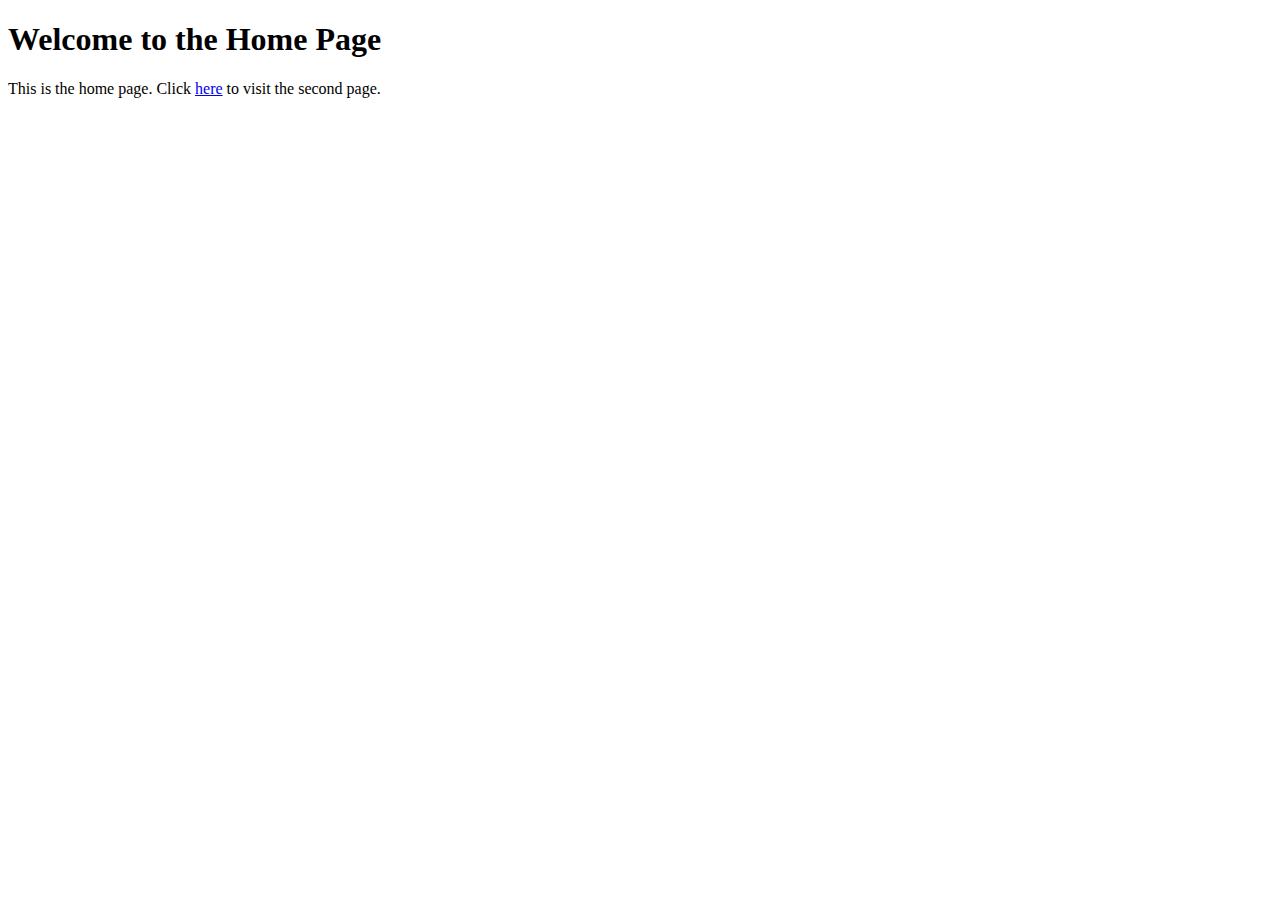
==== index.html @ 473ad70f "hyperlink addition" ====
<!DOCTYPE html>
<html lang="en">
<head>
    <meta charset="UTF-8">
    <meta name="viewport" content="width=device-width, initial-scale=1.0">
    <title>Home Page</title>
</head>
<body>
    <h1>Welcome to the Home Page</h1>
    <p>This is the home page. Click <a href="second.html">here</a> to visit the second page.</p>
</body>
</html>
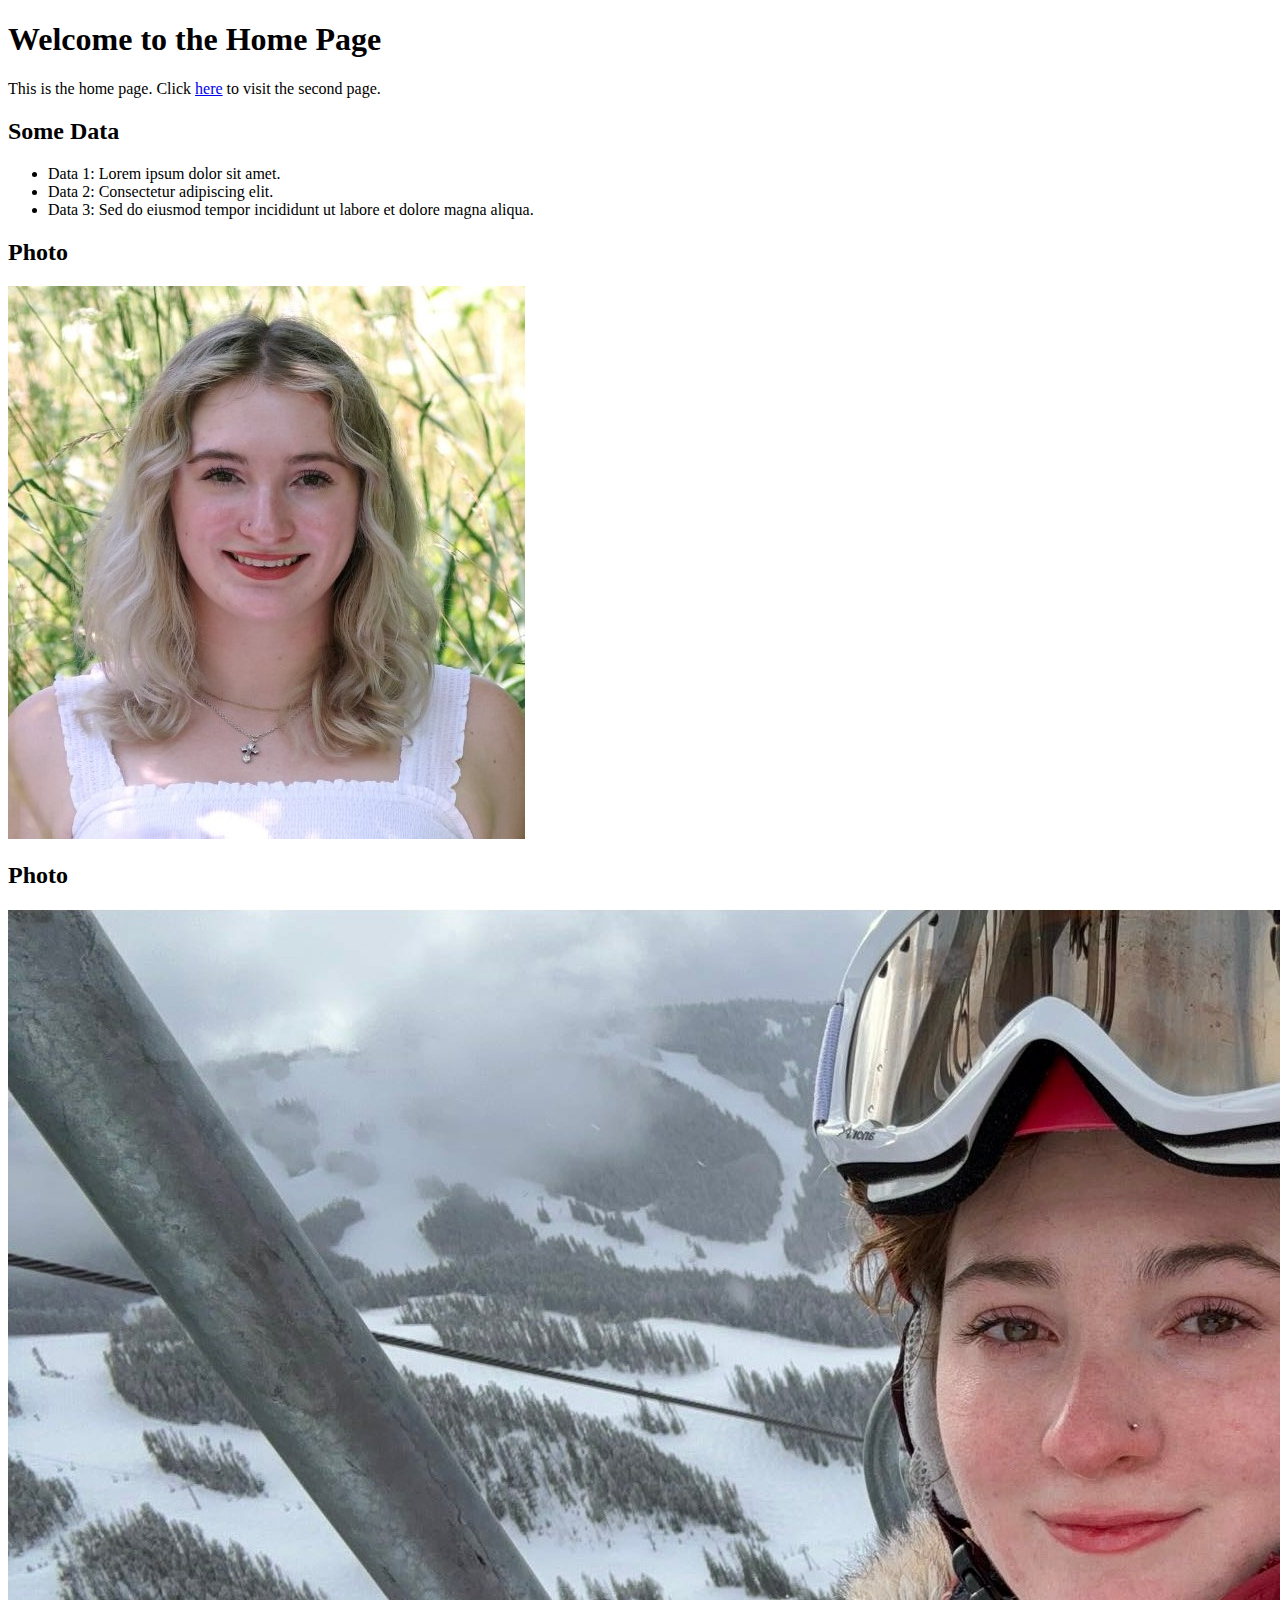
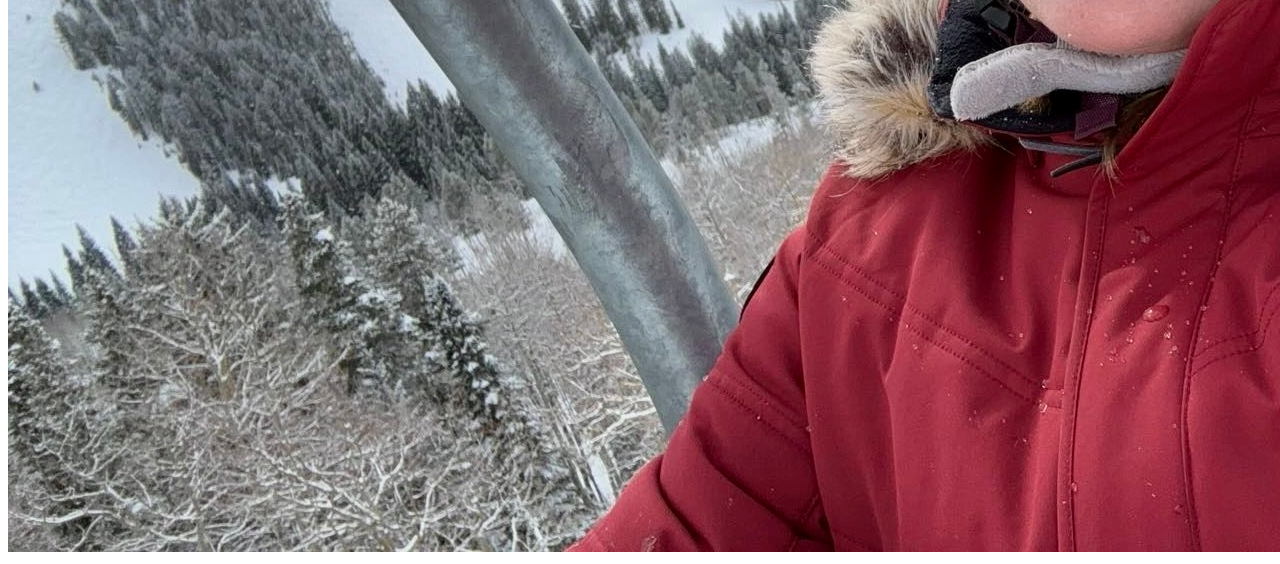
==== commit acc703df: "addition of photos" ====
--- a/index.html
+++ b/index.html
@@ -8,5 +8,24 @@
 <body>
     <h1>Welcome to the Home Page</h1>
     <p>This is the home page. Click <a href="second.html">here</a> to visit the second page.</p>
+
+    <!-- Example data -->
+<h2>Some Data</h2>
+<ul>
+    <li>Data 1: Lorem ipsum dolor sit amet.</li>
+    <li>Data 2: Consectetur adipiscing elit.</li>
+    <li>Data 3: Sed do eiusmod tempor incididunt ut labore et dolore magna aliqua.</li>
+</ul>
+
+<!-- Example photo -->
+<h2>Photo</h2>
+<img src="Head_Shoulder_image.jpg" alt="Photo description">
+
+<!-- Example photo -->
+<h2>Photo</h2>
+<img src="mountain.jpg" alt="Photo description">
+
+</body>
+</html>
 </body>
 </html>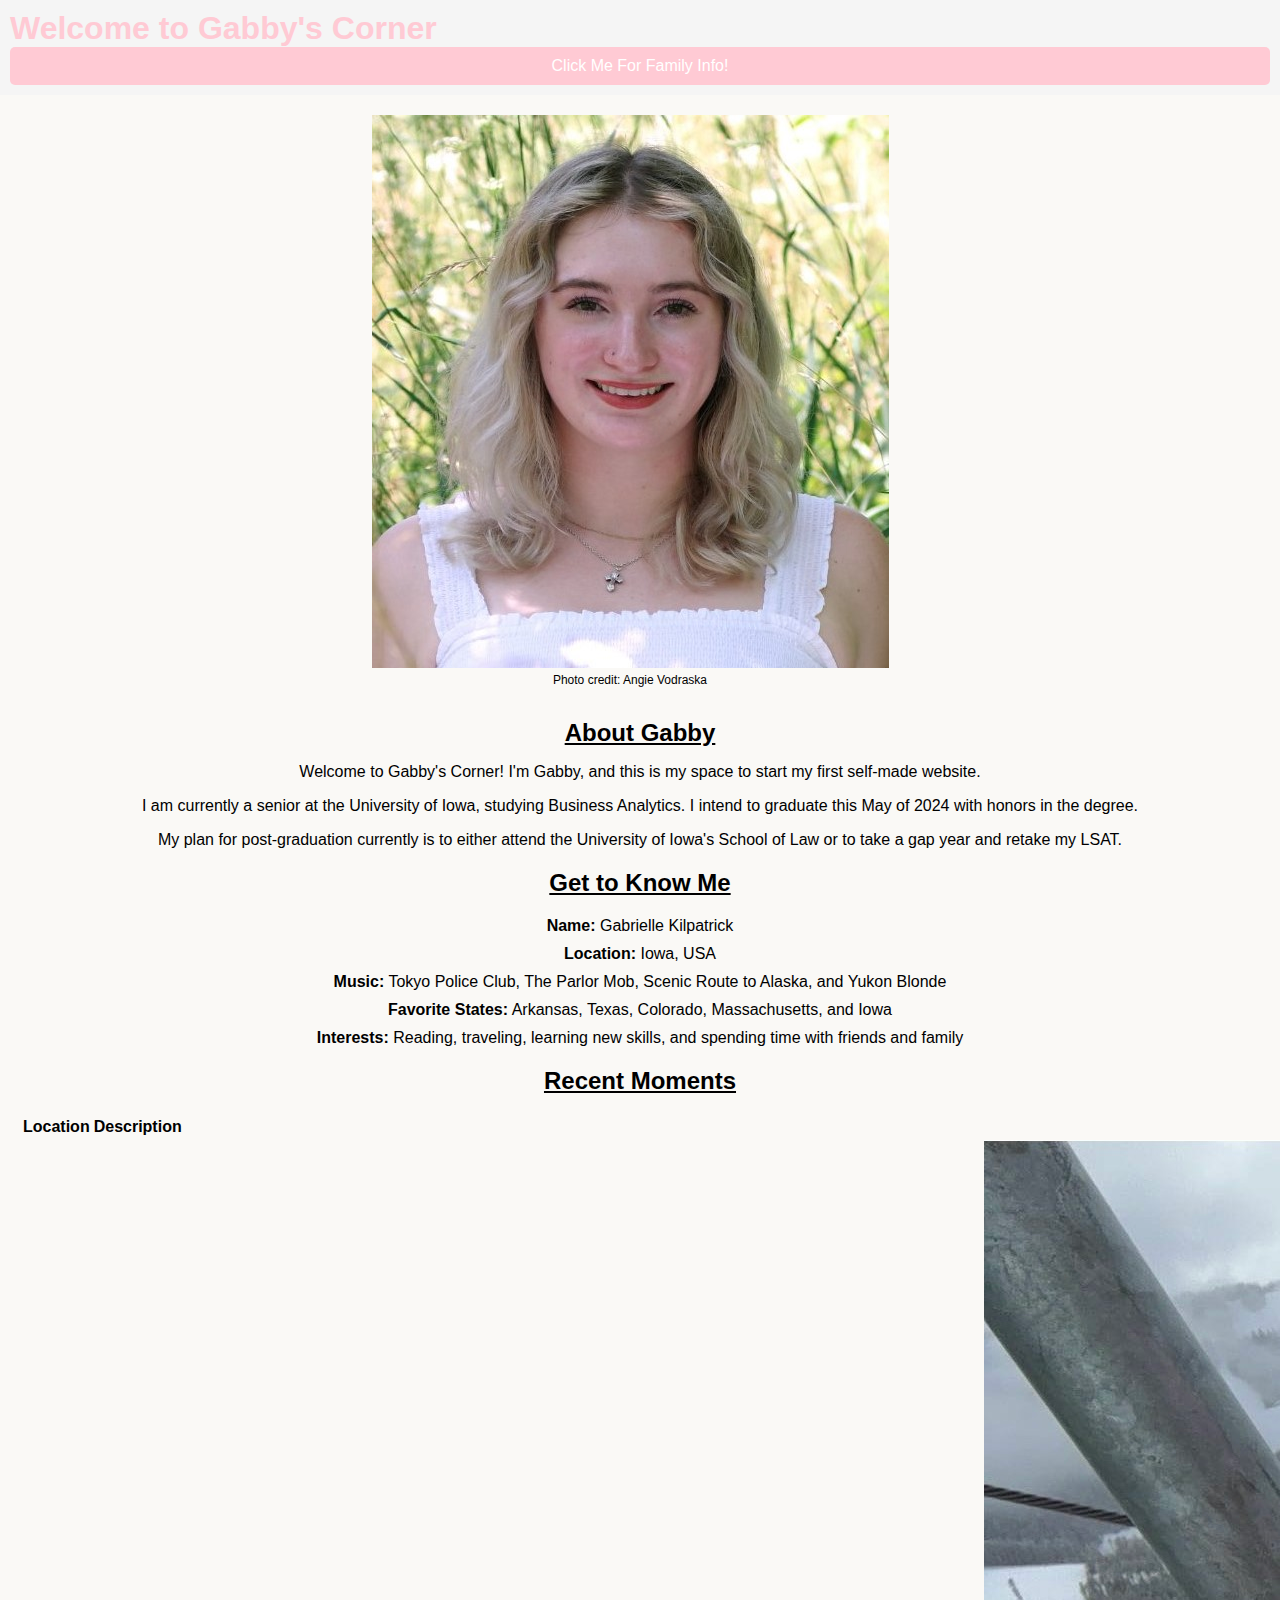
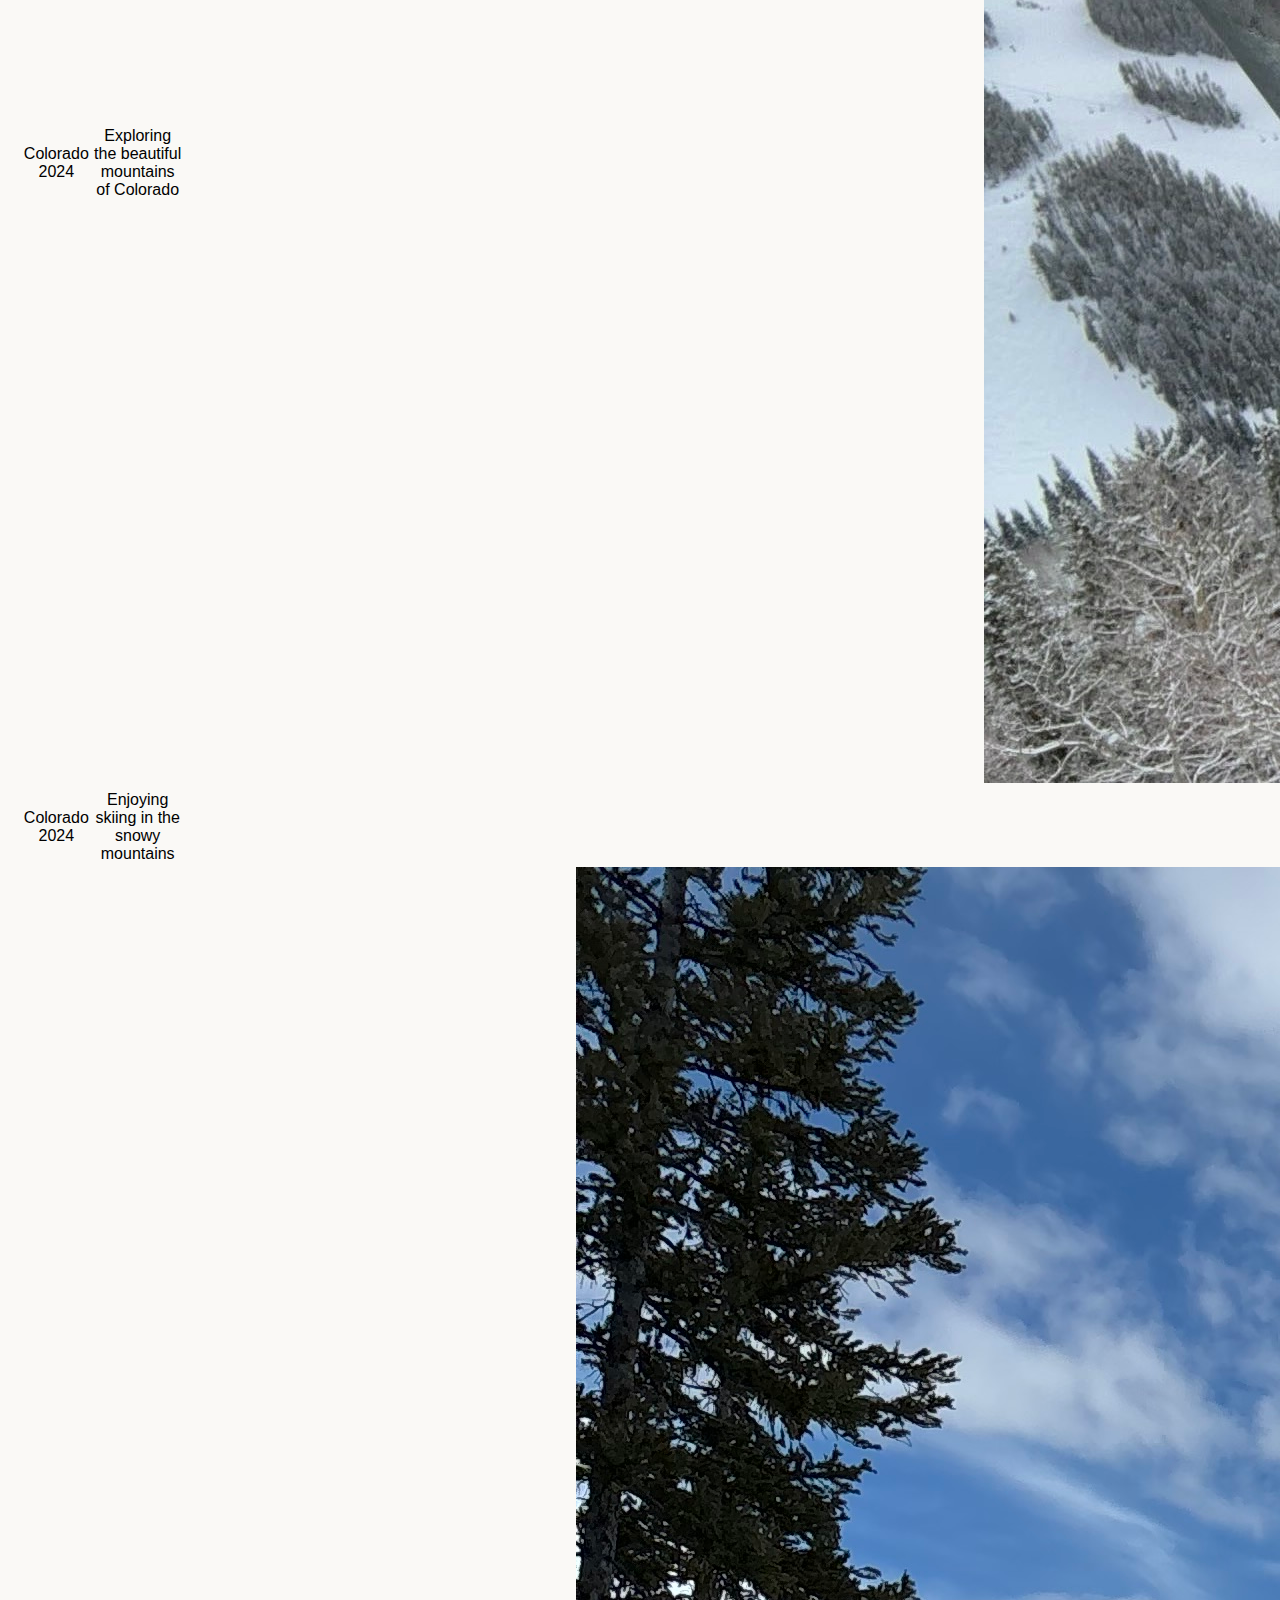
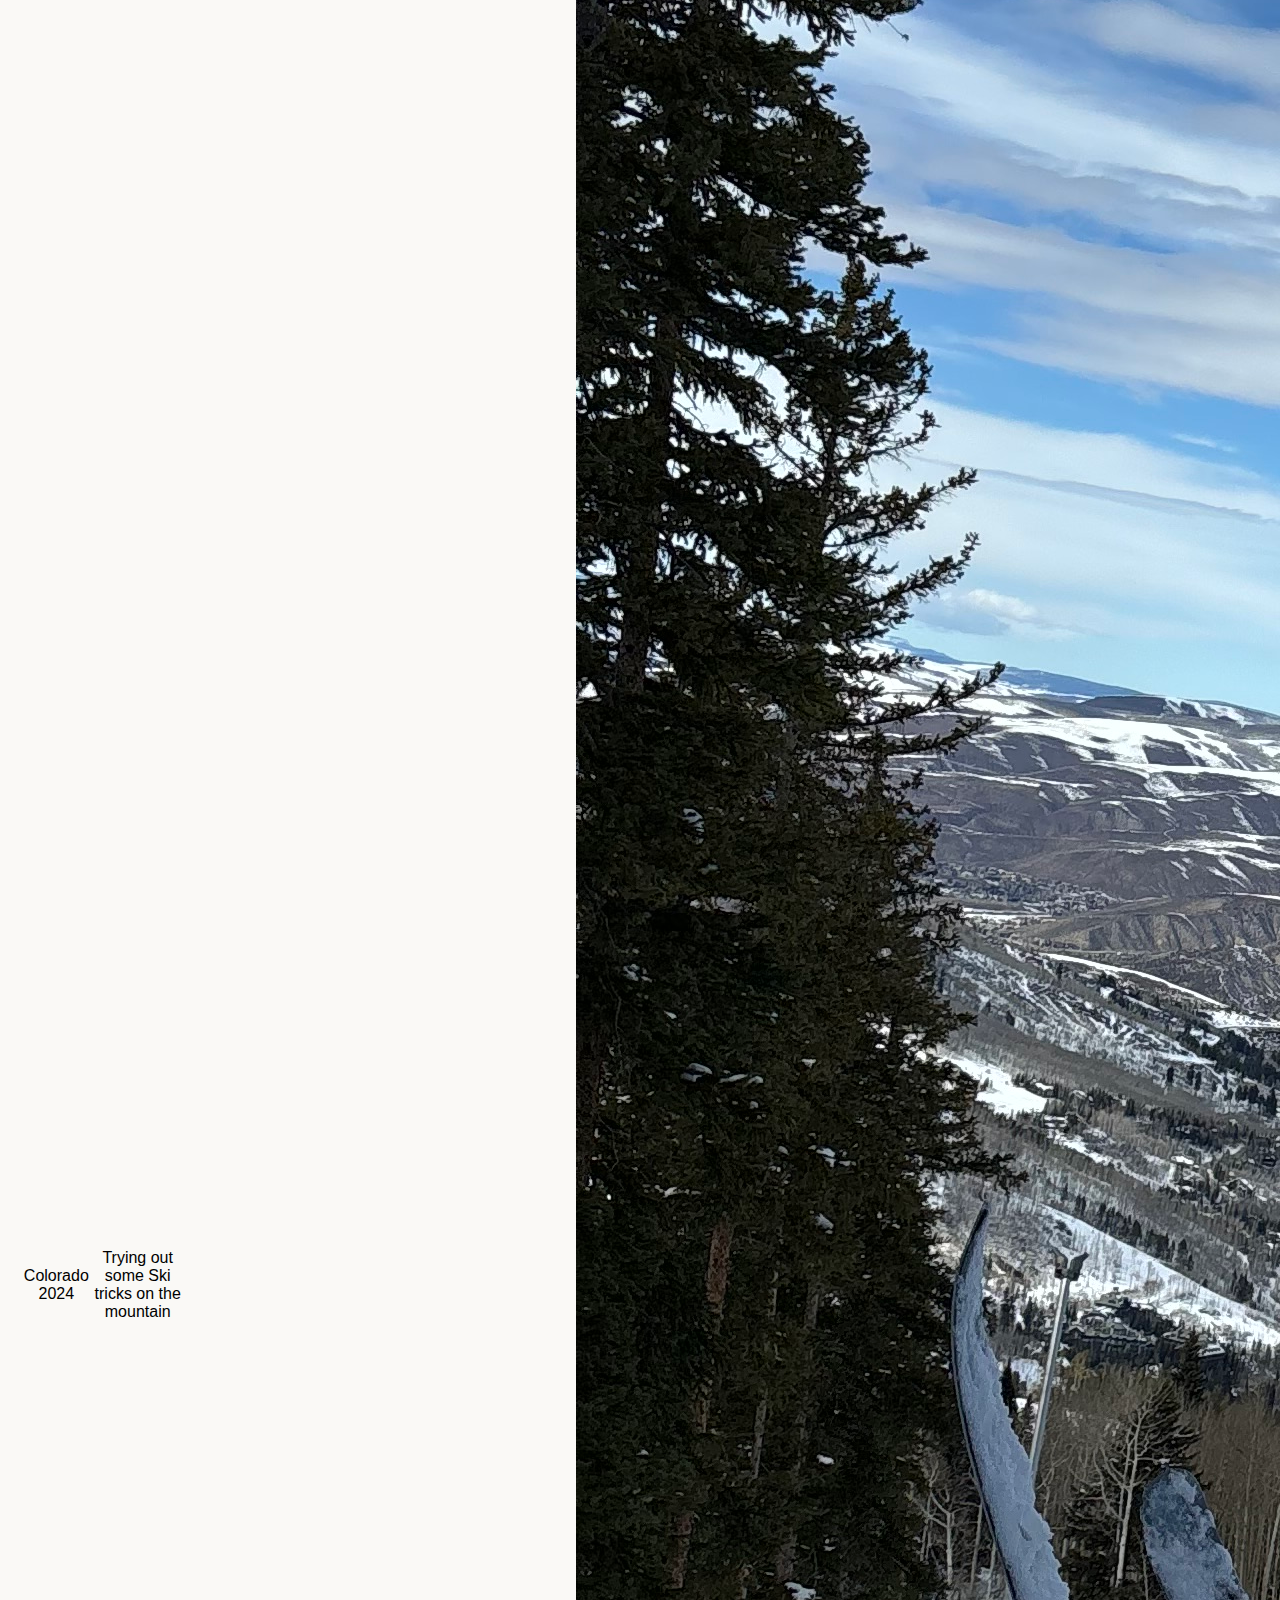
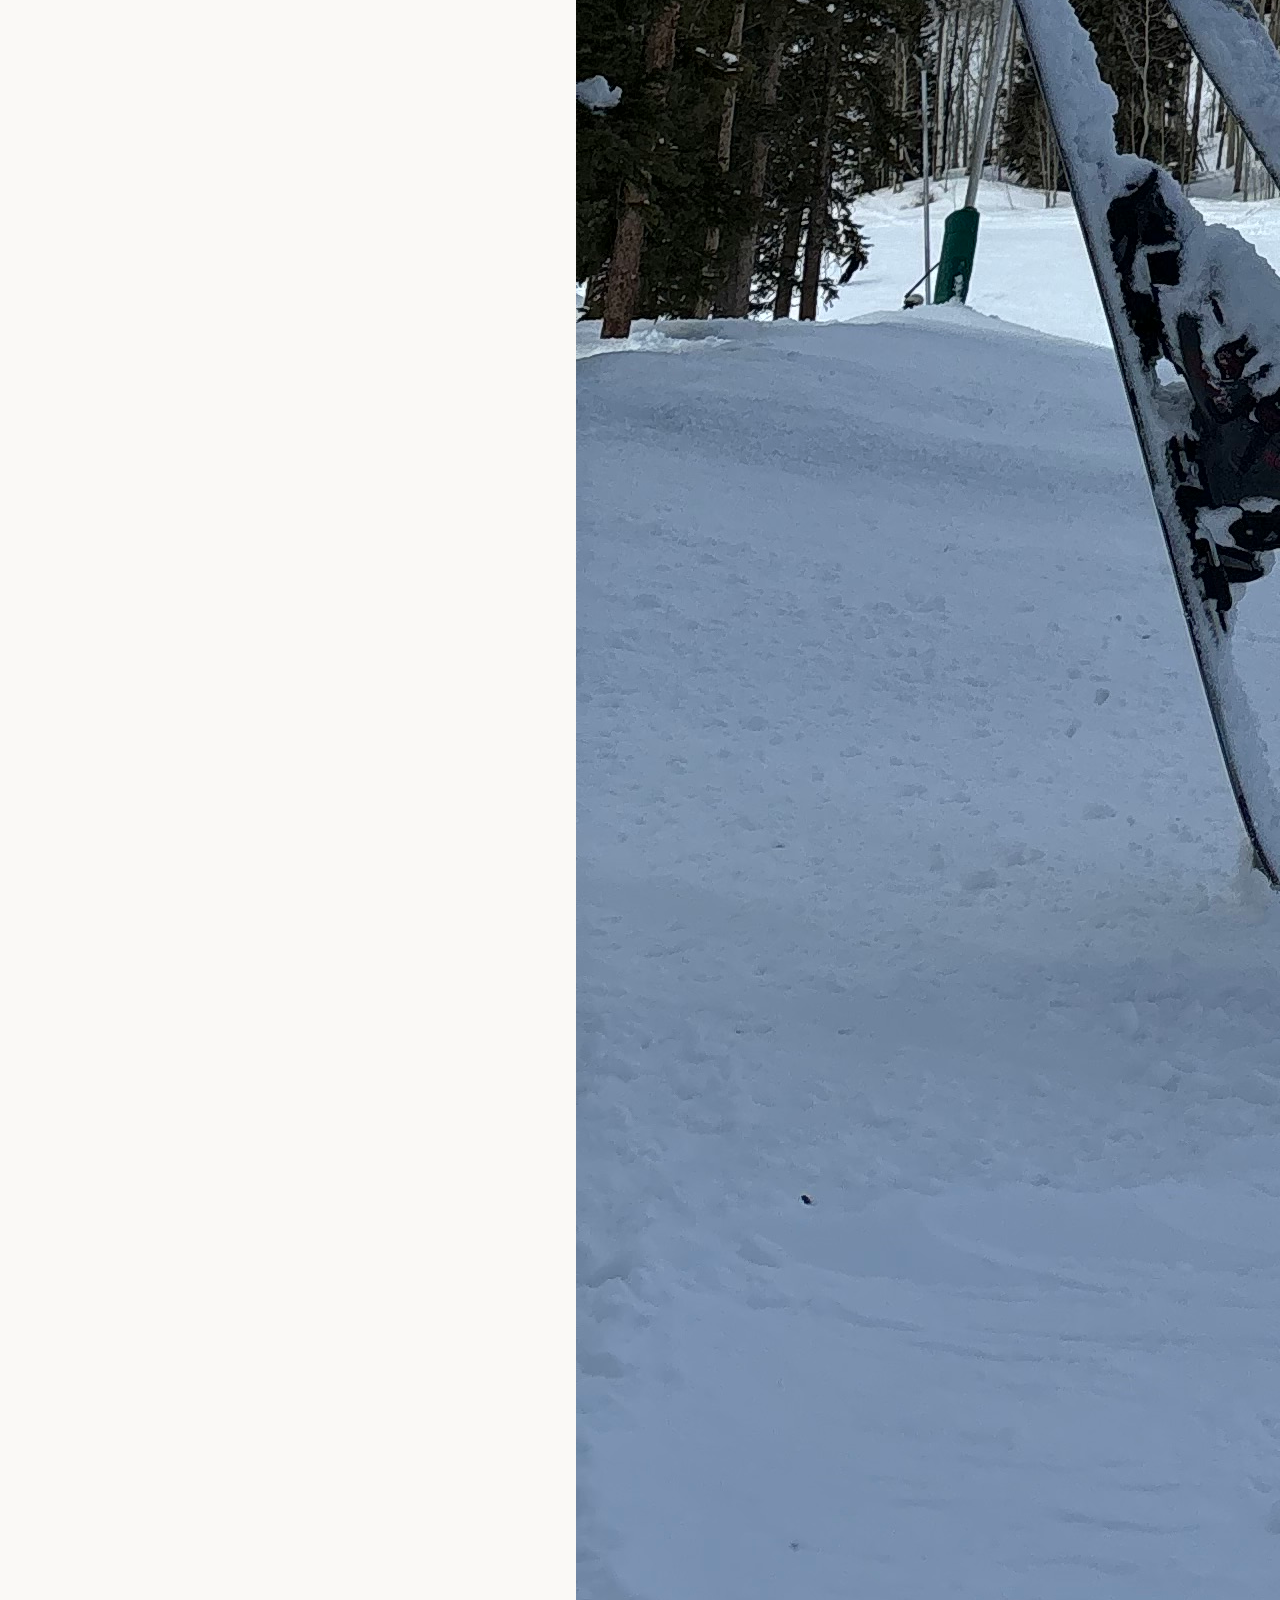
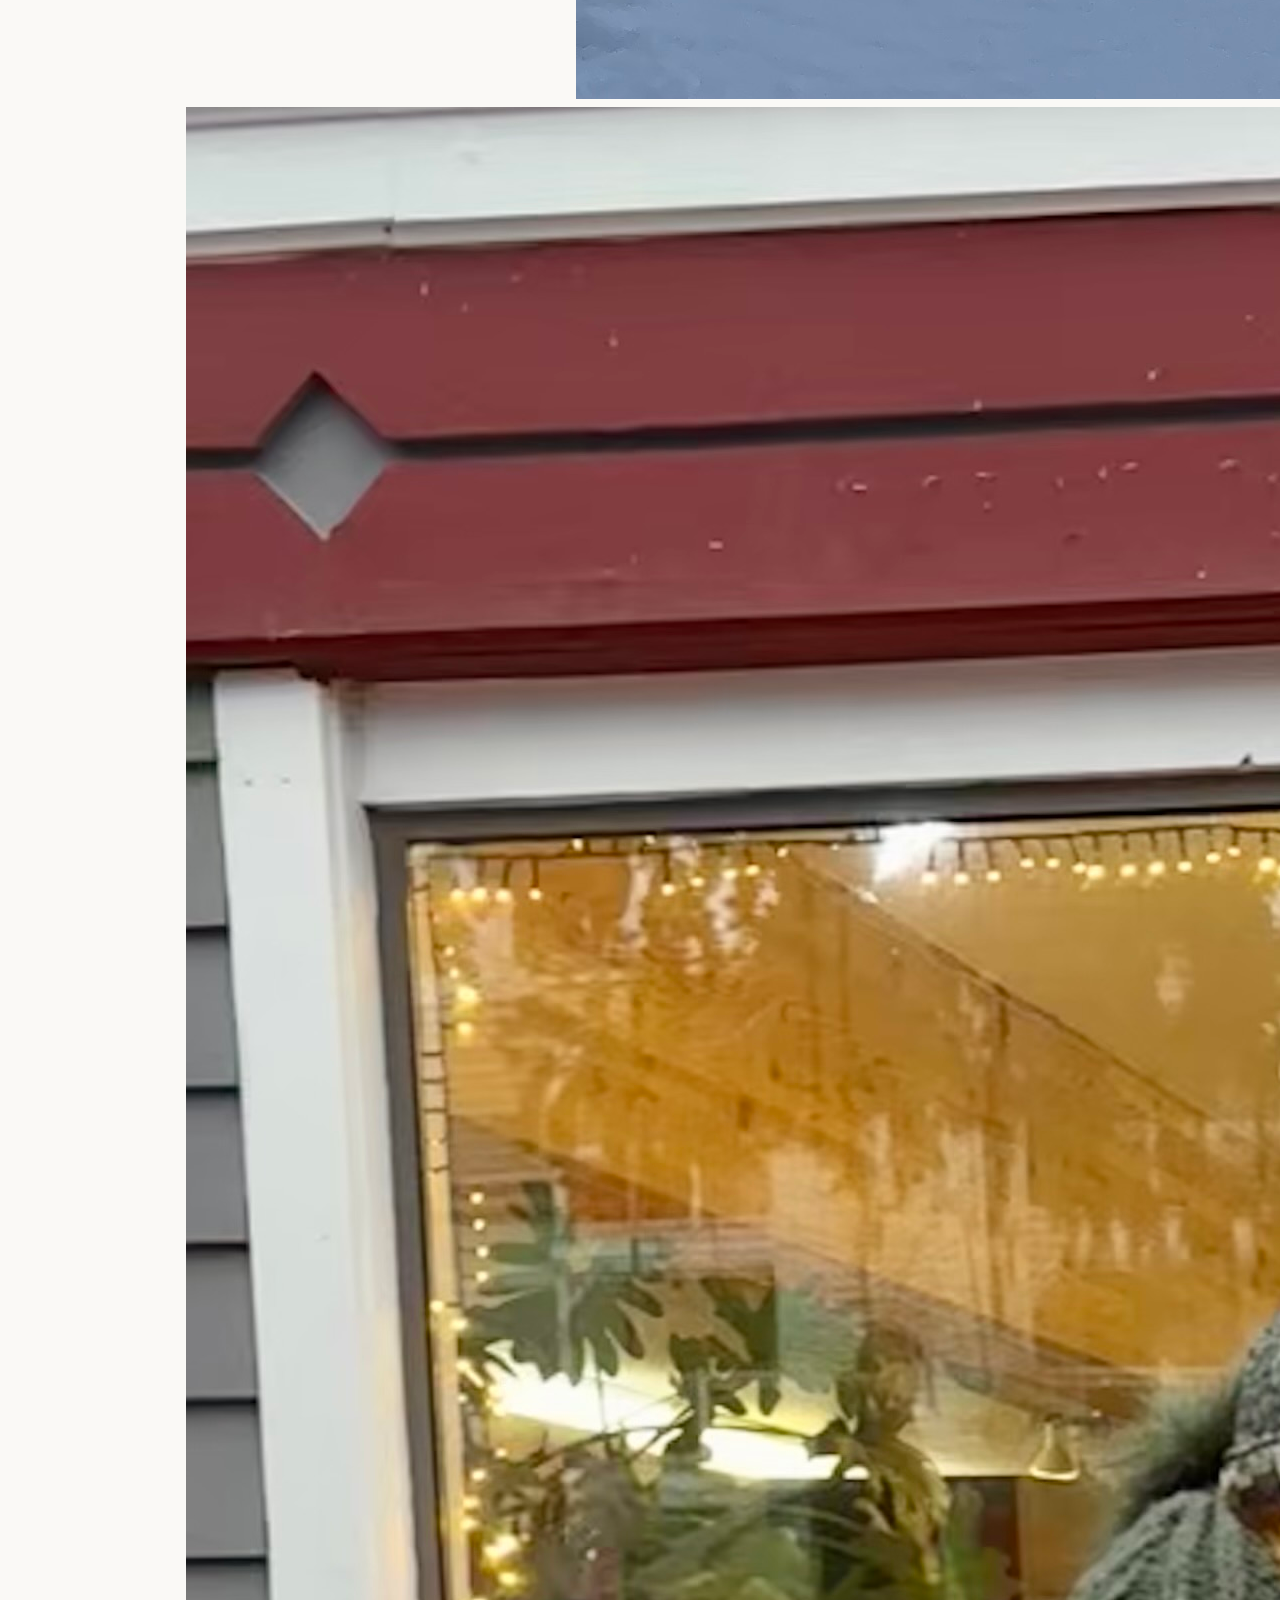
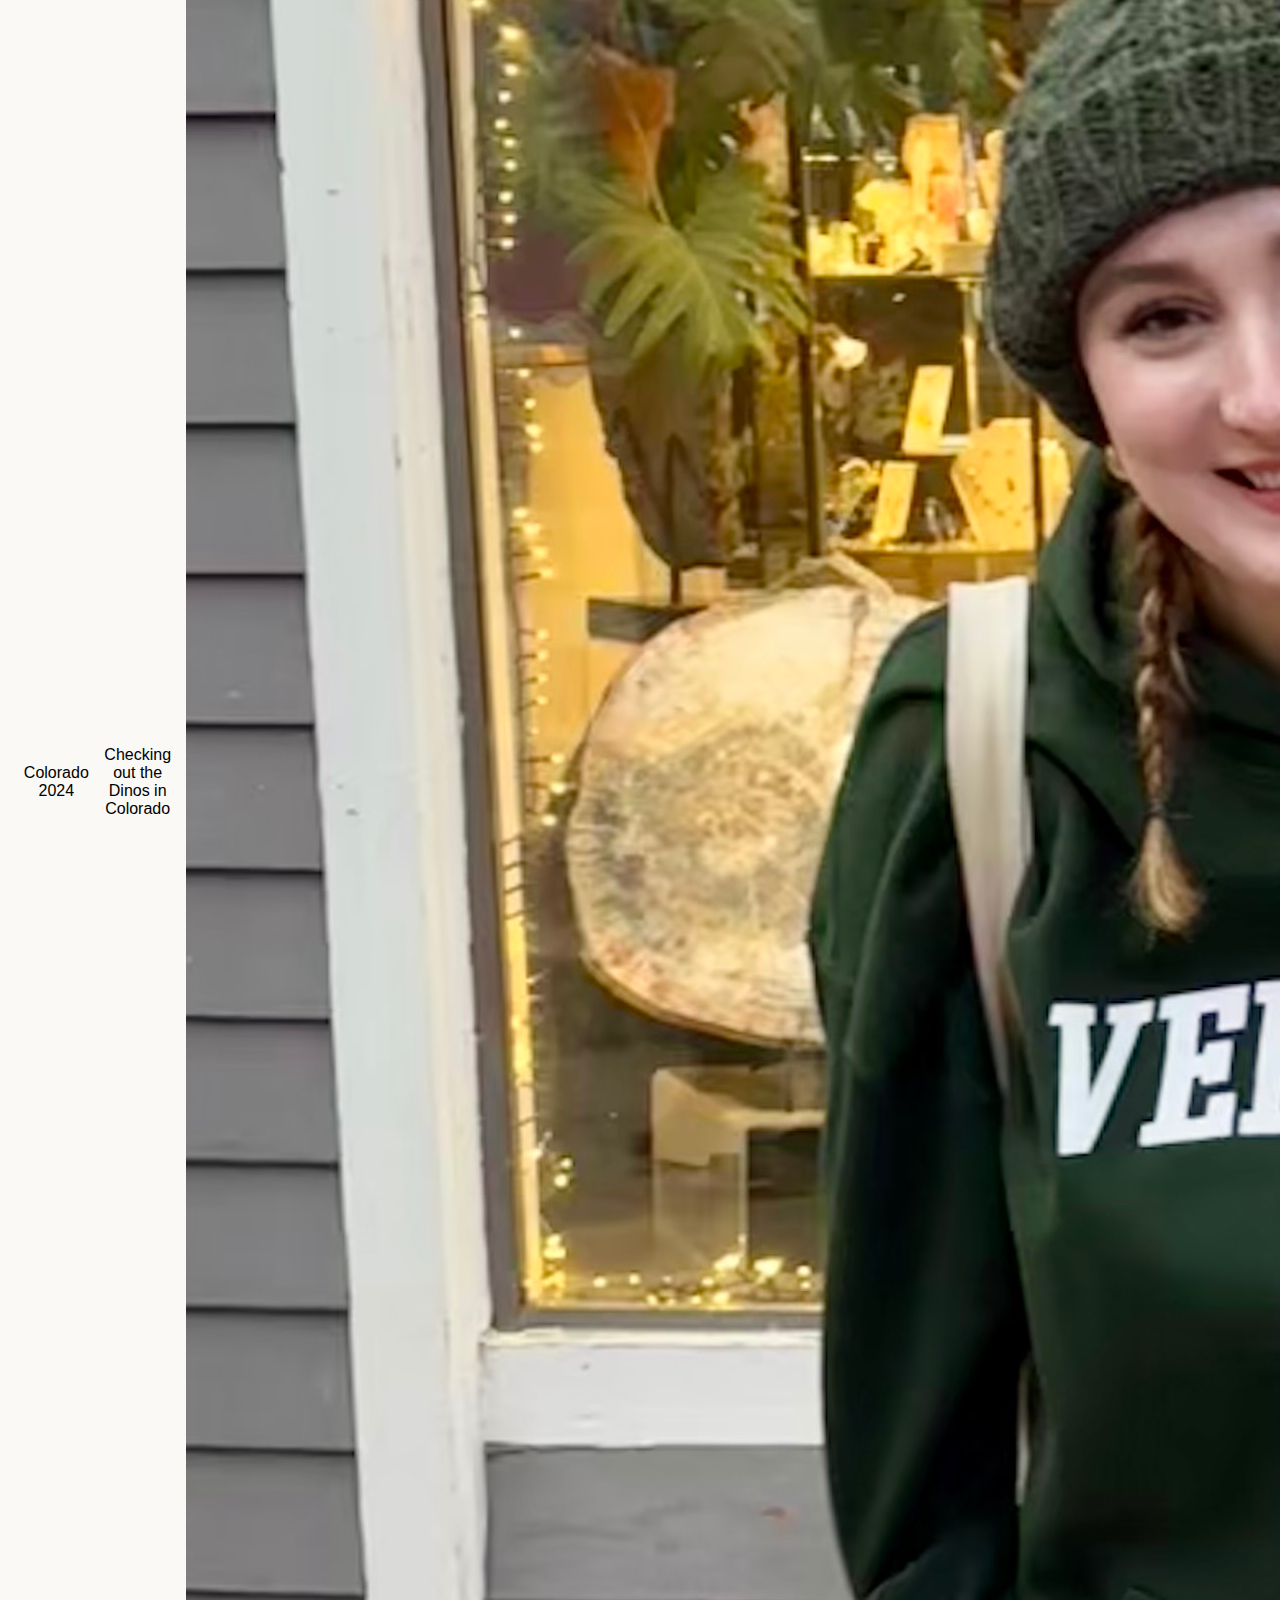
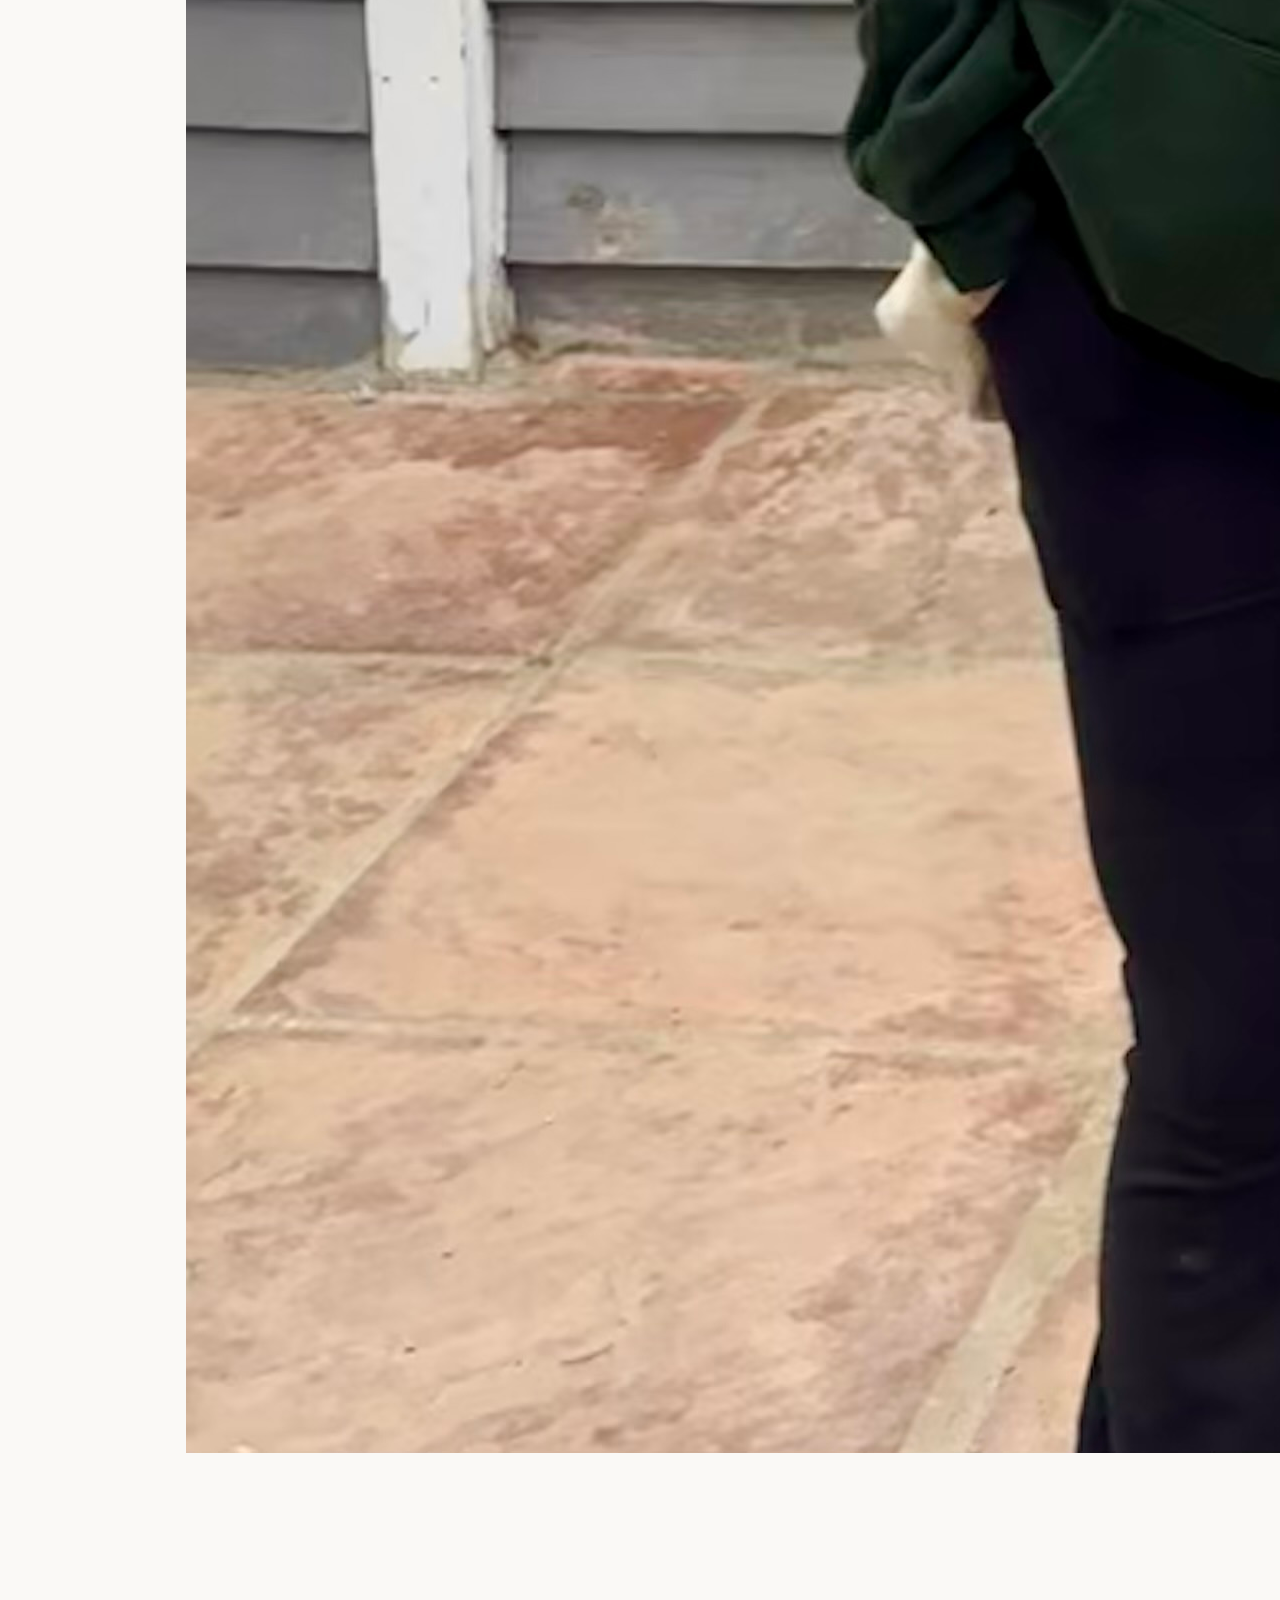
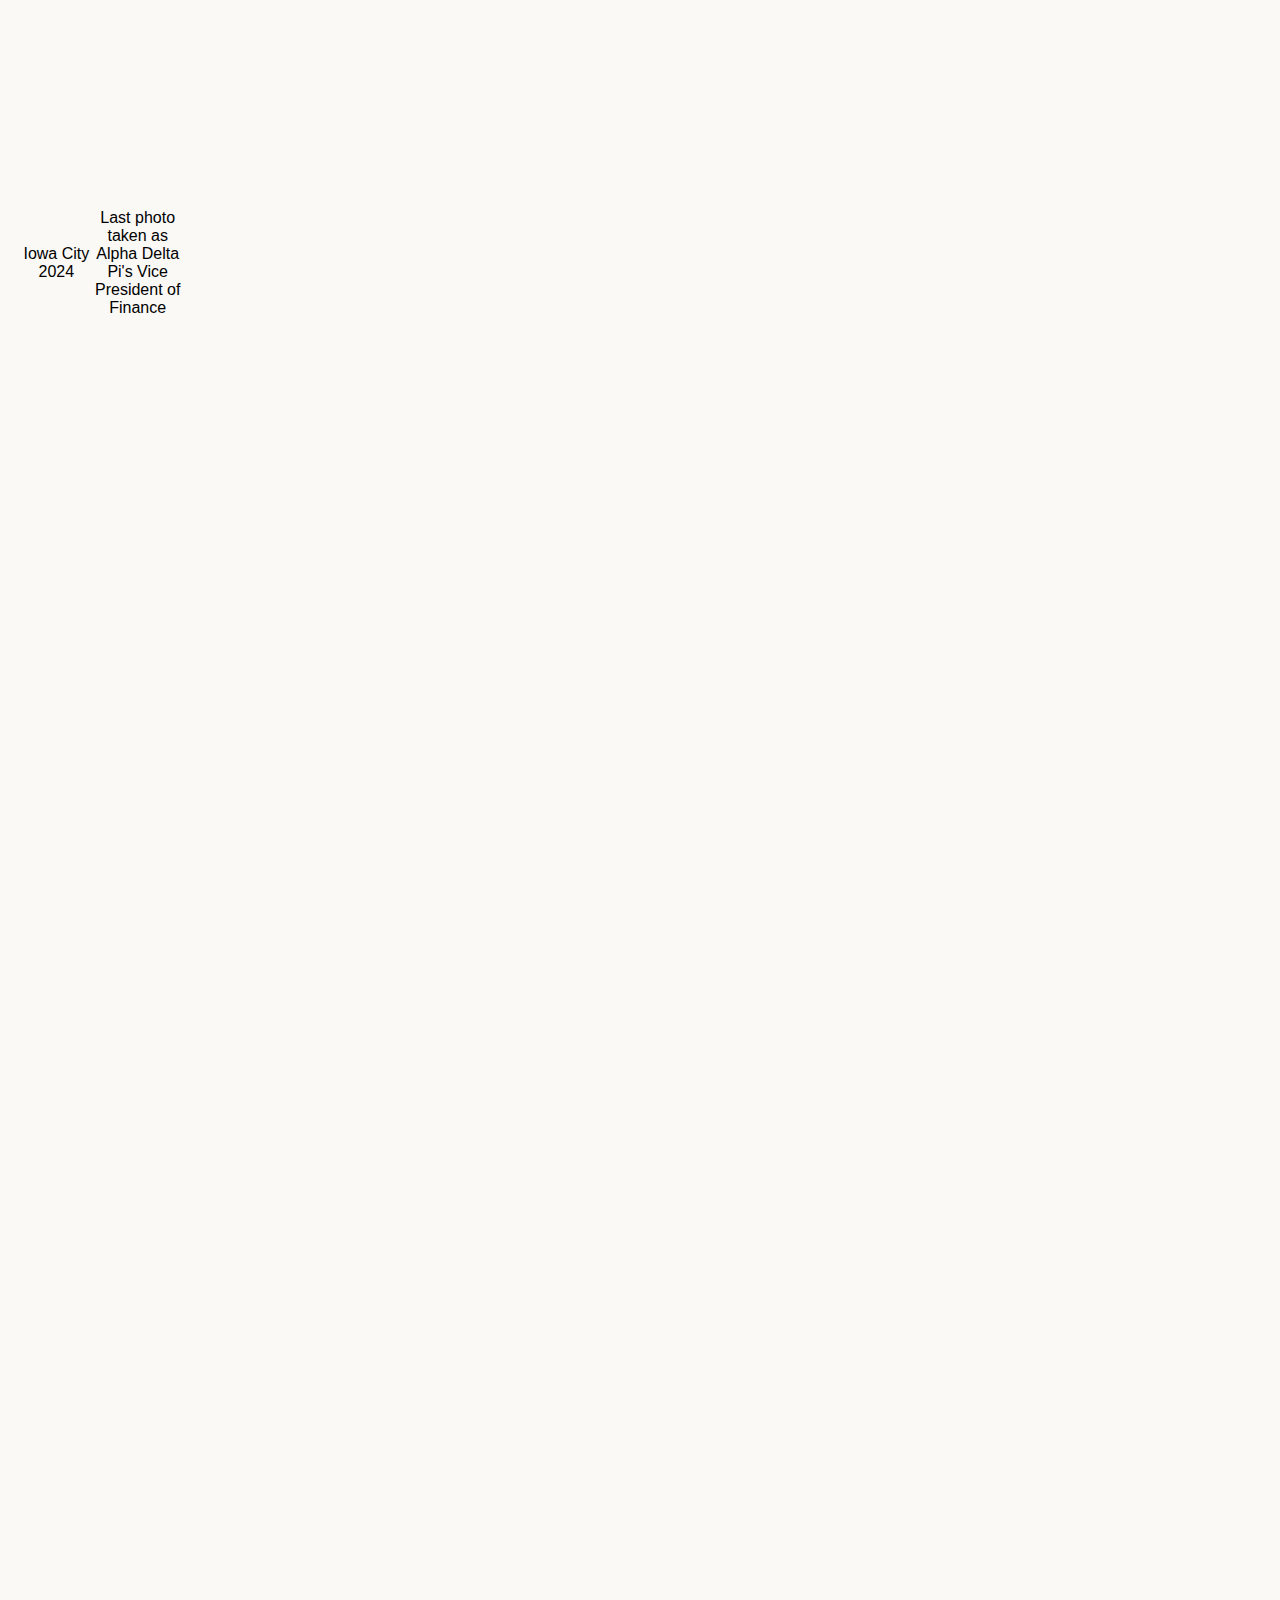
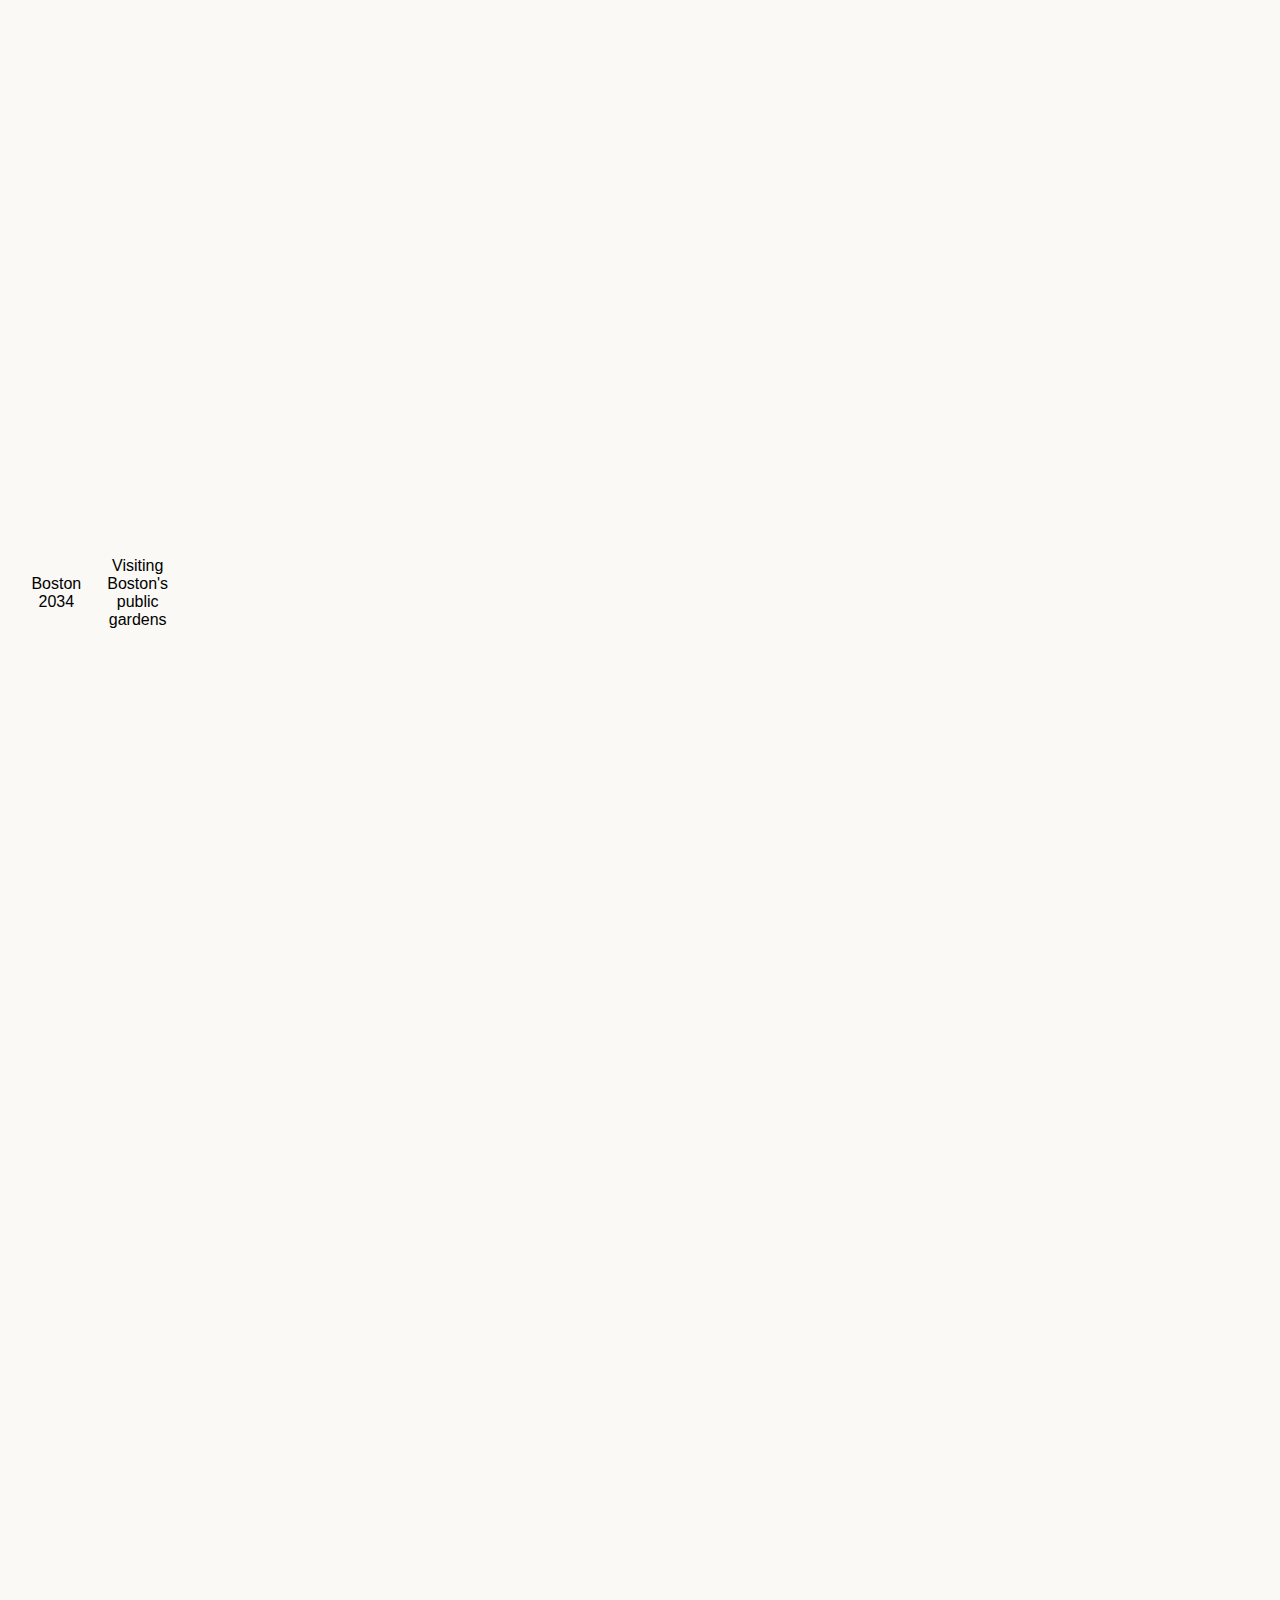
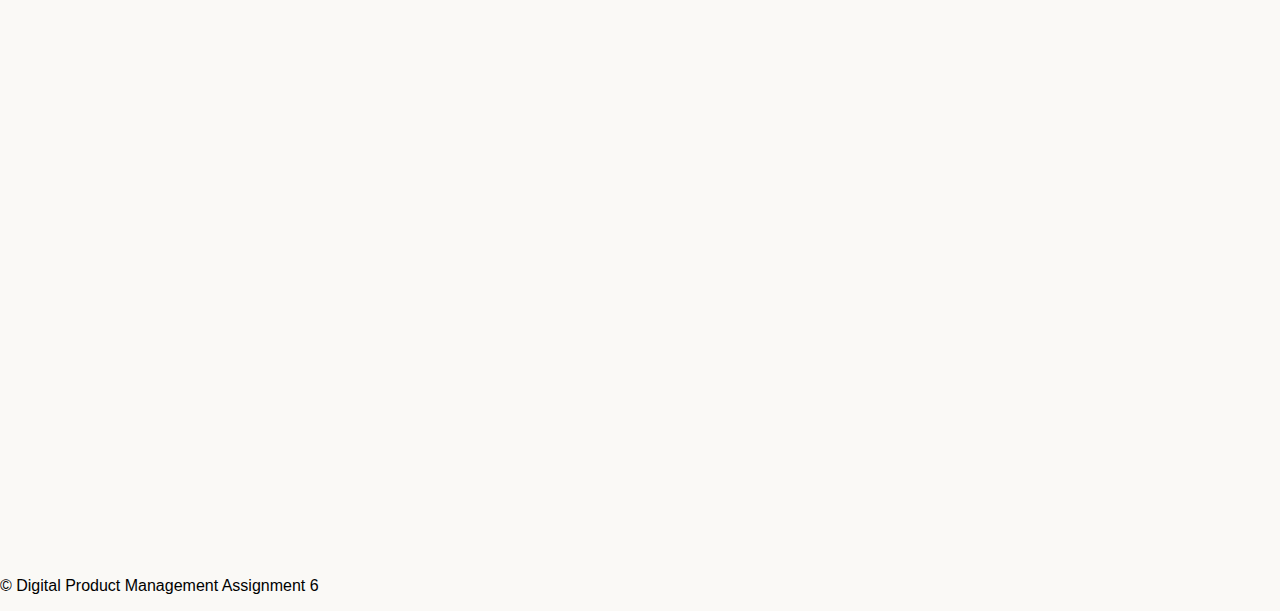
==== commit 1cacea08: "completion of the index page" ====
--- a/index.html
+++ b/index.html
@@ -3,29 +3,216 @@
 <head>
     <meta charset="UTF-8">
     <meta name="viewport" content="width=device-width, initial-scale=1.0">
-    <title>Home Page</title>
+    <title>Gabby's Corner</title>
+    <link rel="stylesheet" href="styles.css">
+    <style>
+        /* General styles */
+        body {
+            font-family: Arial, sans-serif;
+            background-color: #FAF9F6; 
+            margin: 0;
+            padding: 0;
+        }
+
+        /* Header styles */
+        header {
+            background-color: #F5F5F5; 
+            color: #FFCAD4; 
+            padding: 10px;
+        }
+
+        header h1 {
+            margin: 0;
+            color: #FFCAD4; 
+        }
+
+        /* Navigation styles */
+        nav ul {
+            margin: 0;
+            padding: 0;
+        }
+
+        nav ul li {
+            display: inline;
+            margin-right: 20px;
+        }
+
+        nav ul li:last-child {
+            margin-right: 0;
+        }
+
+        /* Main content styles */
+        main {
+            padding: 20px;
+            text-align: center; 
+        }
+
+        section, aside {
+            margin-bottom: 20px;
+            text-align: center; 
+        }
+
+        .headshot-container {
+            display: flex;
+            justify-content: center; 
+            align-items: flex-start; 
+            flex-wrap: wrap; 
+            margin-bottom: 20px; 
+        }
+
+        .headshot-image-container {
+            margin-right: 20px; 
+        }
+
+        .headshot-image {
+            max-width: 100%; 
+            height: auto; 
+            display: block; 
+            margin: 0 auto; 
+        }
+
+        /* CSS for the photo credits */
+        .photo-credits {
+            font-size: 12px; 
+            text-align: center; 
+            margin-top: 5px; 
+        }
+
+        /* CSS for the about Gabby section */
+        .about-gabby {
+            text-align: center; 
+        }
+
+        .about-gabby h2 {
+            text-decoration: underline; 
+            margin-bottom: 10px; 
+        }
+
+        .about-gabby p {
+            text-align: center; 
+        }
+
+        /* CSS for the Get to Know Me section */
+        aside {
+            text-align: center; 
+        }
+
+        aside h2 {
+            text-decoration: underline; 
+        }
+
+        aside ul {
+            text-align: center; 
+            list-style: none; 
+            padding: 0; 
+        }
+
+        aside ul li {
+            margin-bottom: 10px; 
+        }
+
+        /* Additional CSS */
+        .recent-moments {
+            text-align: center; 
+        }
+
+        .recent-moments h2 {
+            text-decoration: underline; 
+        }
+
+        /* more CSS stuff */
+        .info-box {
+            background-color: #FFCAD4; 
+            color: #FFFFFF; 
+            padding: 10px 20px; 
+            border-radius: 5px; 
+            text-align: center; 
+            cursor: pointer; 
+        }
+    </style>
 </head>
 <body>
-    <h1>Welcome to the Home Page</h1>
-    <p>This is the home page. Click <a href="second.html">here</a> to visit the second page.</p>
-
-    <!-- Example data -->
-<h2>Some Data</h2>
-<ul>
-    <li>Data 1: Lorem ipsum dolor sit amet.</li>
-    <li>Data 2: Consectetur adipiscing elit.</li>
-    <li>Data 3: Sed do eiusmod tempor incididunt ut labore et dolore magna aliqua.</li>
-</ul>
-
-<!-- Example photo -->
-<h2>Photo</h2>
-<img src="Head_Shoulder_image.jpg" alt="Photo description">
-
-<!-- Example photo -->
-<h2>Photo</h2>
-<img src="mountain.jpg" alt="Photo description">
-
+    <header>
+        <h1>Welcome to Gabby's Corner</h1>
+        <nav>
+            <div class="info-box" onclick="location.href='second.html';">Click Me For Family Info!</div>
+        </nav>
+    </header>
+
+    <main>
+        <!-- Headshot -->
+        <section class="headshot-container">
+            <div class="headshot-image-container">
+                <img class="headshot-image" src="Head_Shoulder_image.jpg" alt="Gabrielle Kilpatrick Headshot">
+                <p class="photo-credits">Photo credit: Angie Vodraska</p>
+            </div>
+        </section>
+
+        <!-- About Gabby -->
+        <section class="about-gabby">
+            <h2>About Gabby</h2>
+            <p>Welcome to Gabby's Corner! I'm Gabby, and this is my space to start my first self-made website.</p>
+            <p> I am currently a senior at the University of Iowa, studying Business Analytics. I intend to graduate this May of 2024 with honors in the degree.</p>
+            <p> My plan for post-graduation currently is to either attend the University of Iowa's School of Law or to take a gap year and retake my LSAT.</p>
+        </section>
+
+        <!-- Get to Know Me -->
+        <aside>
+            <h2>Get to Know Me</h2> 
+            <ul>
+                <li><strong>Name:</strong> Gabrielle Kilpatrick</li>
+                <li><strong>Location:</strong> Iowa, USA</li>
+                <li><strong>Music:</strong> Tokyo Police Club, The Parlor Mob, Scenic Route to Alaska, and Yukon Blonde</li>
+                <li><strong>Favorite States:</strong> Arkansas, Texas, Colorado, Massachusetts, and Iowa</li>
+                <li><strong>Interests:</strong> Reading, traveling, learning new skills, and spending time with friends and family</li>
+            </ul>
+        </aside>
+
+        <!-- Recent Moments-->
+        <section class="recent-moments">
+            <h2>Recent Moments</h2>
+            <table class="photo-table">
+                <tr>
+                    <th>Location</th>
+                    <th>Description</th>
+                    <th>Photo</th>
+                </tr>
+                <tr>
+                    <td>Colorado 2024</td>
+                    <td>Exploring the beautiful mountains of Colorado</td>
+                    <td><img src="mountain.jpg" alt="Colorado 2024" class="photo-table"></td>
+                </tr>
+                <tr>
+                    <td>Colorado 2024</td>
+                    <td>Enjoying skiing in the snowy mountains</td>
+                    <td><img src="ski1.jpg" alt="Colorado 2024" class="photo-table"></td>
+                </tr>
+                <tr>
+                    <td>Colorado 2024</td>
+                    <td>Trying out some Ski tricks on the mountain</td>
+                    <td><img src="ski2.jpg" alt="Colorado 2024" class="photo-table"></td>
+                </tr>
+                <tr>
+                    <td>Colorado 2024</td>
+                    <td>Checking out the Dinos in Colorado</td>
+                    <td><img src="dino.jpg" alt="Colorado 2024" class="photo-table"></td>
+                </tr>
+                <tr>
+                    <td>Iowa City 2024</td>
+                    <td>Last photo taken as Alpha Delta Pi's Vice President of Finance</td>
+                    <td><img src="soror.JPG" alt="Iowa City 2024" class="photo-table"></td>
+                </tr>
+                <tr>
+                    <td>Boston 2034</td>
+                    <td>Visiting Boston's public gardens</td>
+                    <td><img src="plant.jpg" alt="Boston 2024" class="photo-table"></td>
+                </tr>
+            </table>
+        </section>
+    </main>
+
+    <footer>
+        <p>&copy; Digital Product Management Assignment 6</p>
+    </footer>
 </body>
 </html>
-</body>
-</html>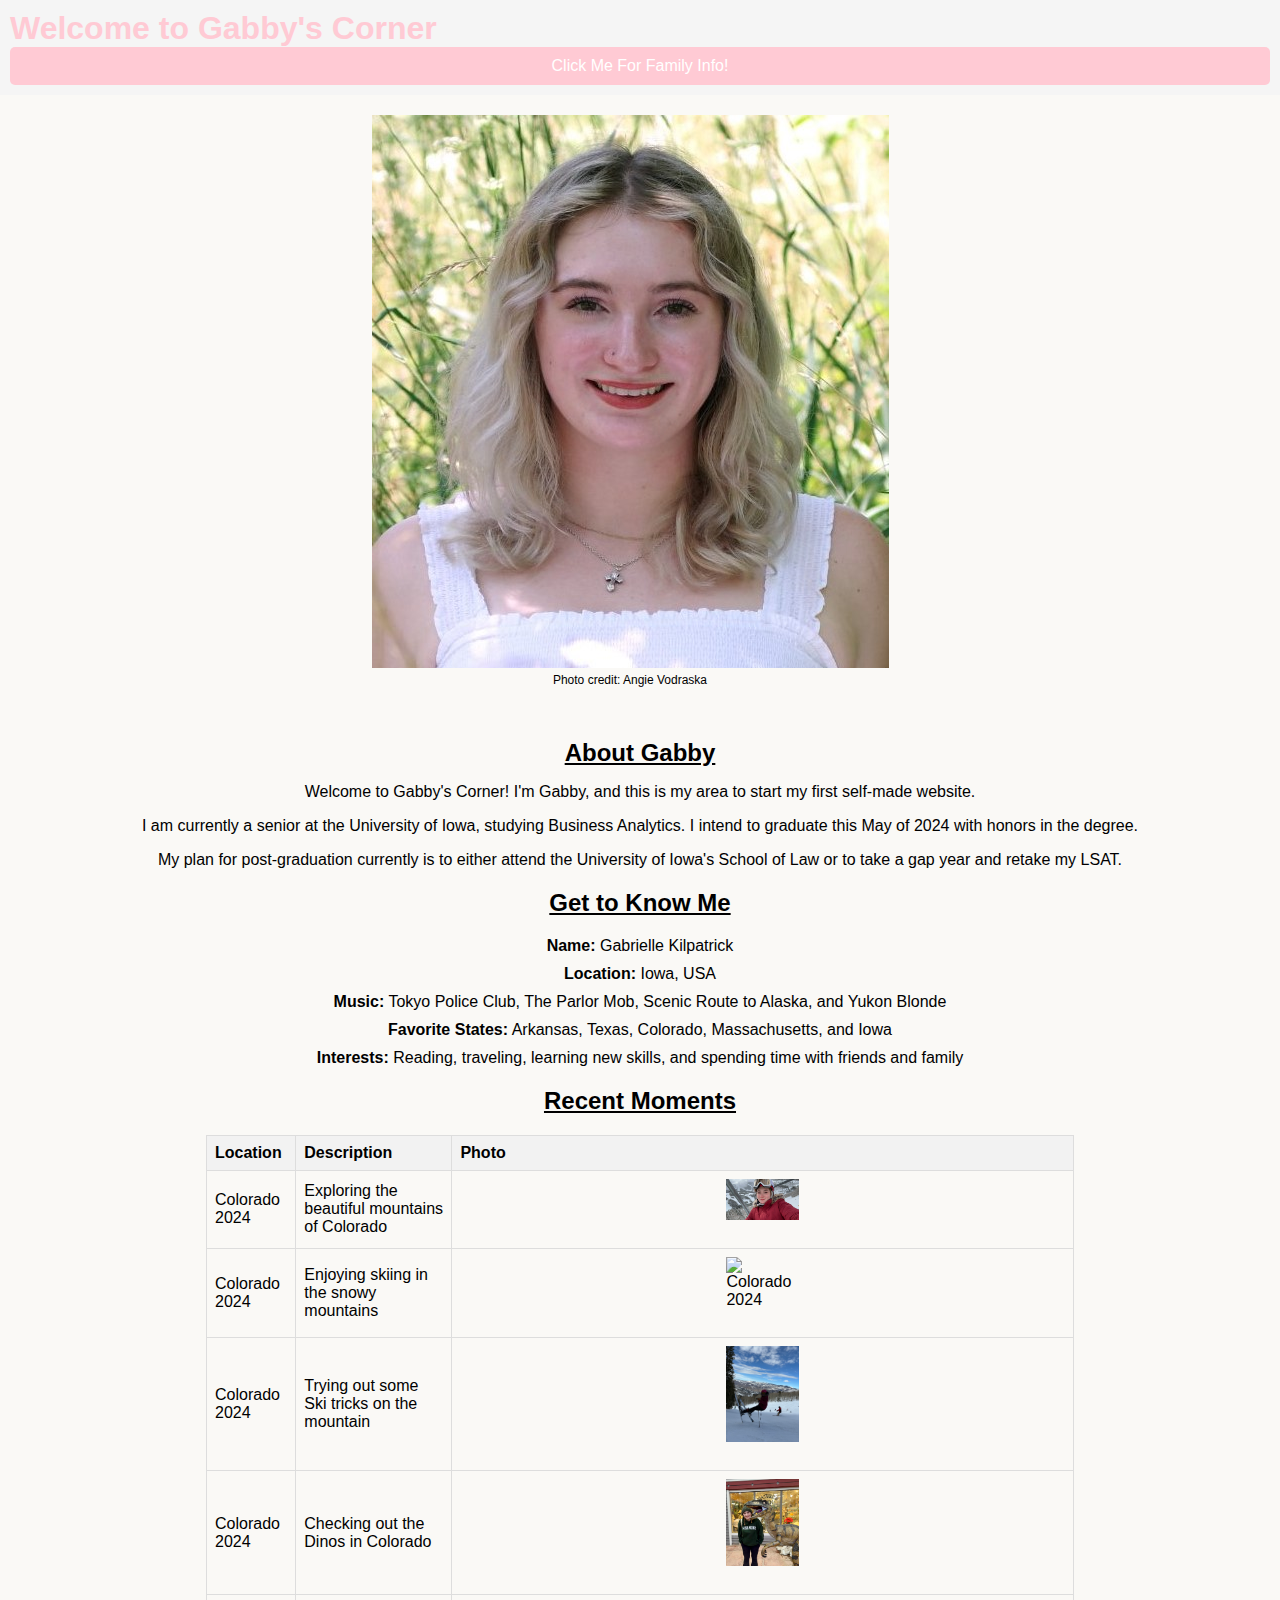
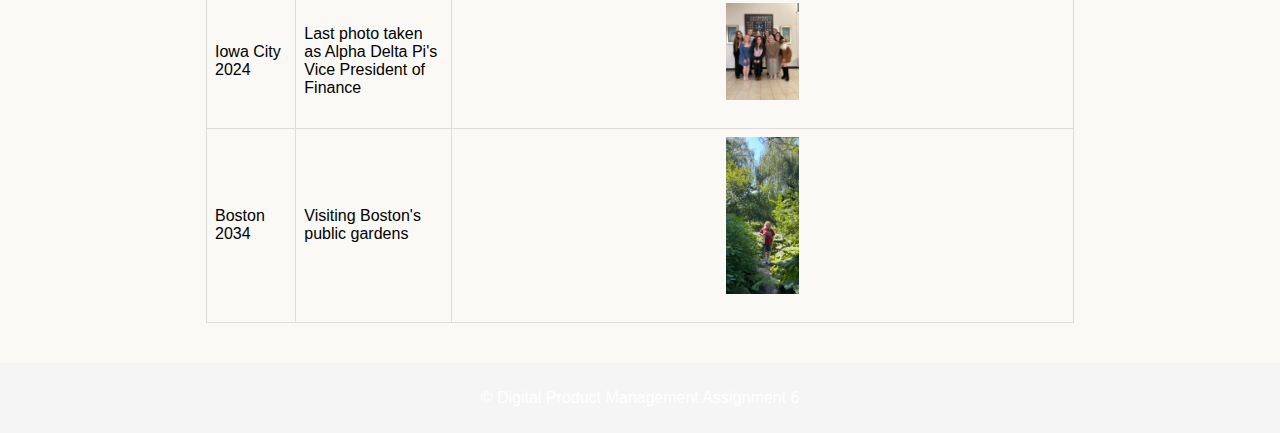
==== commit 31caf5f7: "Update index.html" ====
--- a/index.html
+++ b/index.html
@@ -151,7 +151,7 @@
         <!-- About Gabby -->
         <section class="about-gabby">
             <h2>About Gabby</h2>
-            <p>Welcome to Gabby's Corner! I'm Gabby, and this is my space to start my first self-made website.</p>
+            <p>Welcome to Gabby's Corner! I'm Gabby, and this is my area to start my first self-made website.</p>
             <p> I am currently a senior at the University of Iowa, studying Business Analytics. I intend to graduate this May of 2024 with honors in the degree.</p>
             <p> My plan for post-graduation currently is to either attend the University of Iowa's School of Law or to take a gap year and retake my LSAT.</p>
         </section>
--- a/styles.css
+++ b/styles.css
@@ -0,0 +1,117 @@
+/* General styles */
+body {
+    font-family: Arial, sans-serif;
+    background-color: #FAF9F6; 
+    margin: 0;
+    padding: 0;
+}
+
+/* Header styles */
+header {
+    background-color: #F5F5F5; 
+    color: #FFCAD4; 
+    padding: 10px;
+}
+
+header h1 {
+    margin: 0;
+    color: #FFCAD4; 
+}
+
+/* Navigation styles */
+nav ul {
+    margin: 0;
+    padding: 0;
+}
+
+nav ul li {
+    display: inline;
+    margin-right: 20px;
+}
+
+nav ul li:last-child {
+    margin-right: 0;
+}
+
+/* Main content styles */
+main {
+    padding: 20px;
+}
+
+section, aside {
+    margin-bottom: 20px;
+}
+
+.photo-container {
+    display: flex;
+    flex-wrap: wrap;
+}
+
+.photo-container img {
+    margin-right: 10px;
+    margin-bottom: 10px;
+    max-width: calc(25% - 10px); 
+    height: auto;
+}
+
+/* Footer styles */
+footer {
+    background-color: #F5F5F5; 
+    color: #fff;
+    padding: 10px;
+    text-align: center;
+}
+
+/* CSS for the headshot */
+.headshot-image-container {
+    text-align: left; 
+    margin-bottom: 20px; 
+}
+
+.headshot-image {
+    max-width: 50%; 
+    display: block; 
+    margin: 0 auto; 
+    margin-bottom: 10px; 
+}
+
+.photo-credits {
+    font-size: 12px; 
+    text-align: left; 
+}
+
+/* CSS for the photo table */
+.photo-table {
+    max-width: 70%; 
+    margin: 0 auto; 
+    border-collapse: collapse;
+    margin-bottom: 20px;
+}
+
+/* photo table */
+.photo-table img {
+    max-width: 100%; 
+    height: auto;
+    display: block;
+}
+
+/* "Recent Moments" heading */
+section h2 {
+    text-align: center;
+}
+
+.photo-table th, .photo-table td {
+    border: 1px solid #ddd;
+    padding: 8px;
+    text-align: left;
+}
+
+.photo-table th {
+    background-color: #f2f2f2;
+}
+
+.photo-table img {
+    width: 12%; 
+    height: auto;
+    display: block;
+}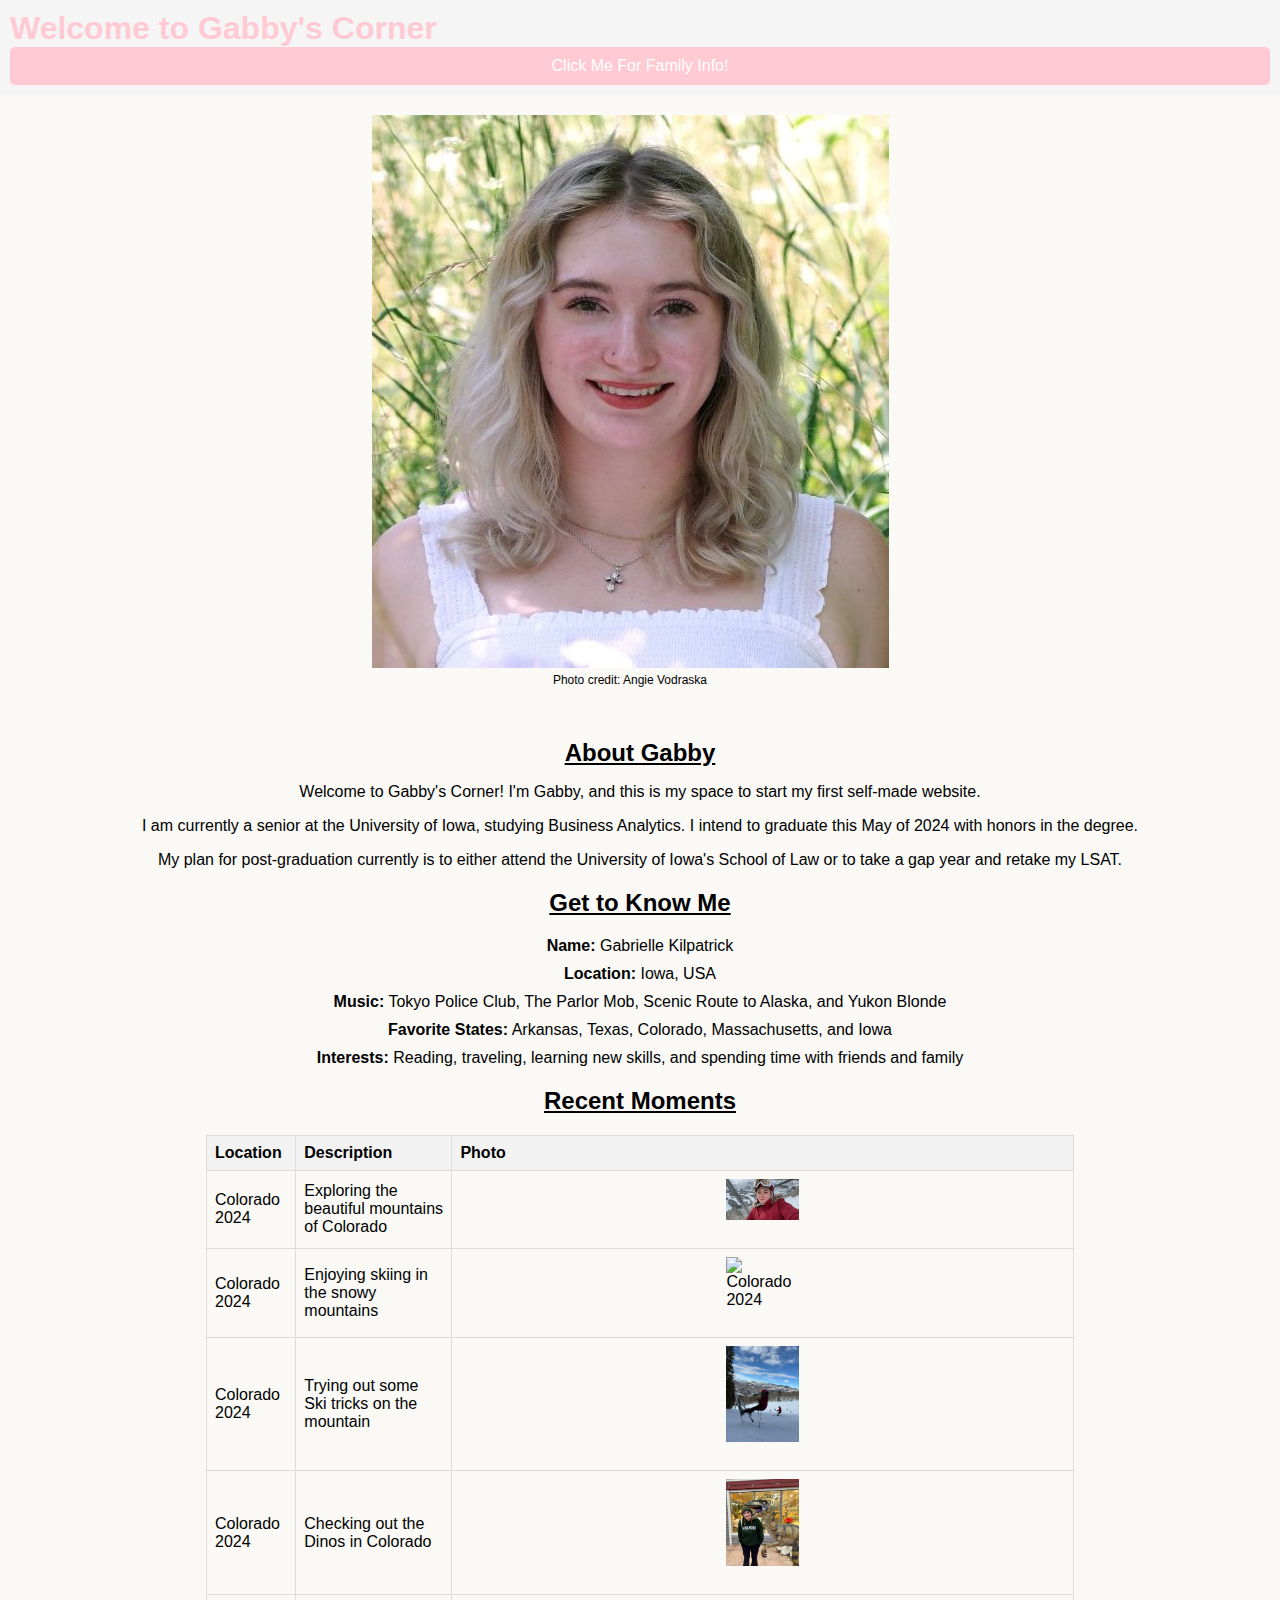
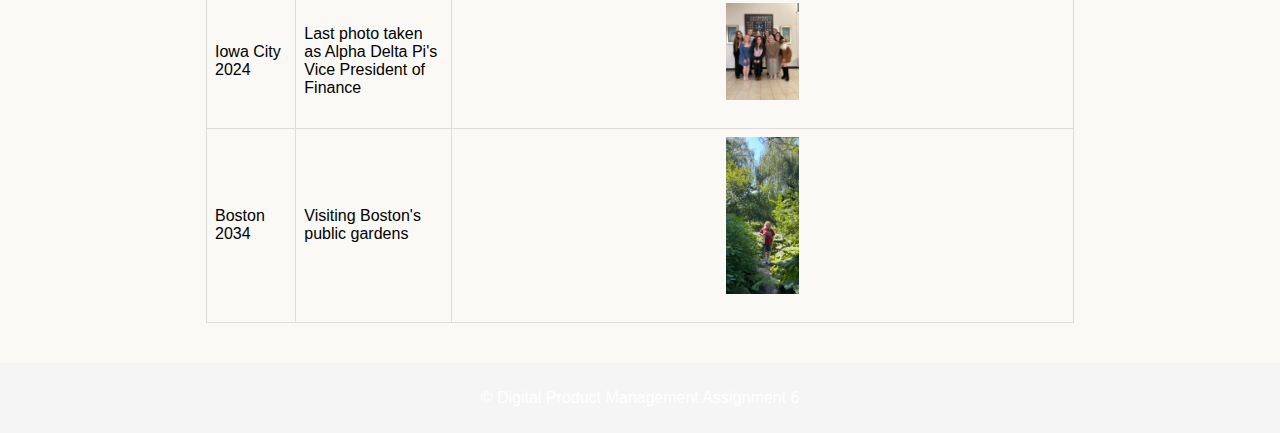
==== commit 57d0b73a: "Final update" ====
--- a/index.html
+++ b/index.html
@@ -151,7 +151,7 @@
         <!-- About Gabby -->
         <section class="about-gabby">
             <h2>About Gabby</h2>
-            <p>Welcome to Gabby's Corner! I'm Gabby, and this is my area to start my first self-made website.</p>
+            <p>Welcome to Gabby's Corner! I'm Gabby, and this is my space to start my first self-made website.</p>
             <p> I am currently a senior at the University of Iowa, studying Business Analytics. I intend to graduate this May of 2024 with honors in the degree.</p>
             <p> My plan for post-graduation currently is to either attend the University of Iowa's School of Law or to take a gap year and retake my LSAT.</p>
         </section>
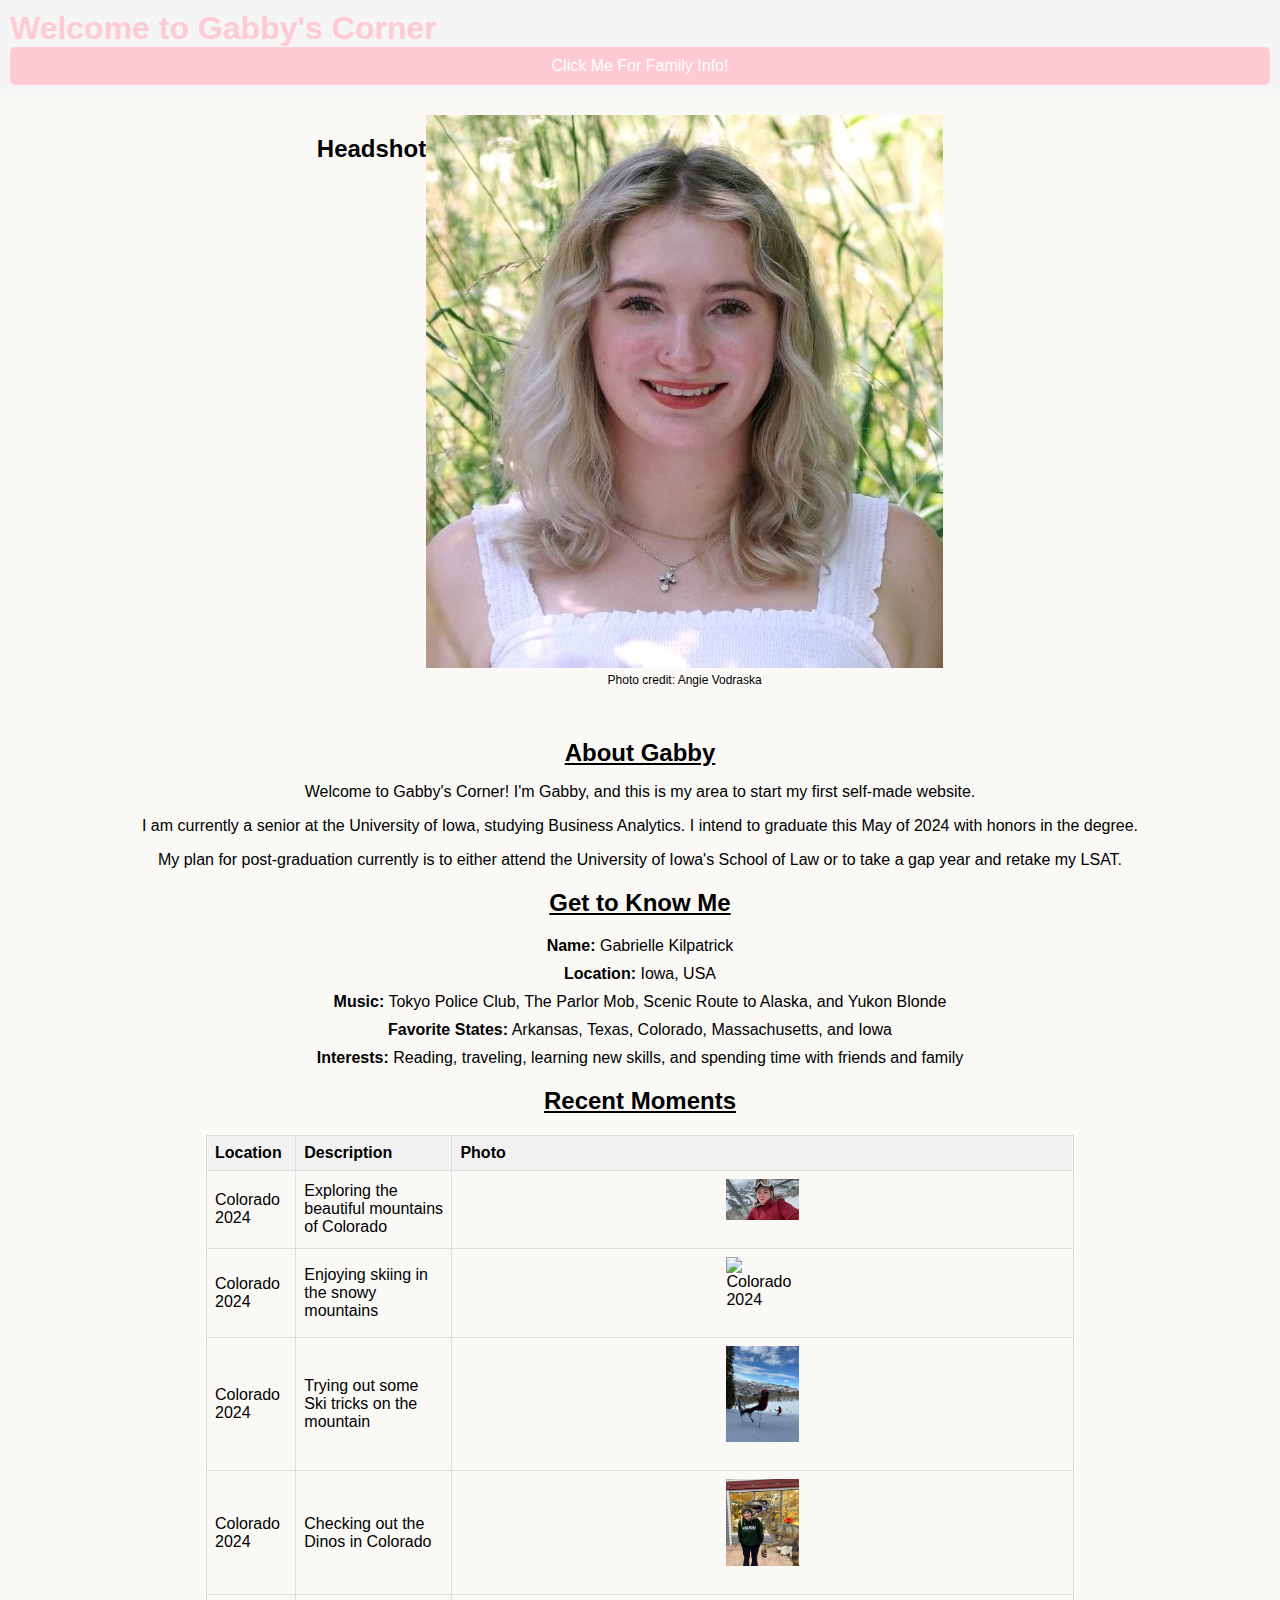
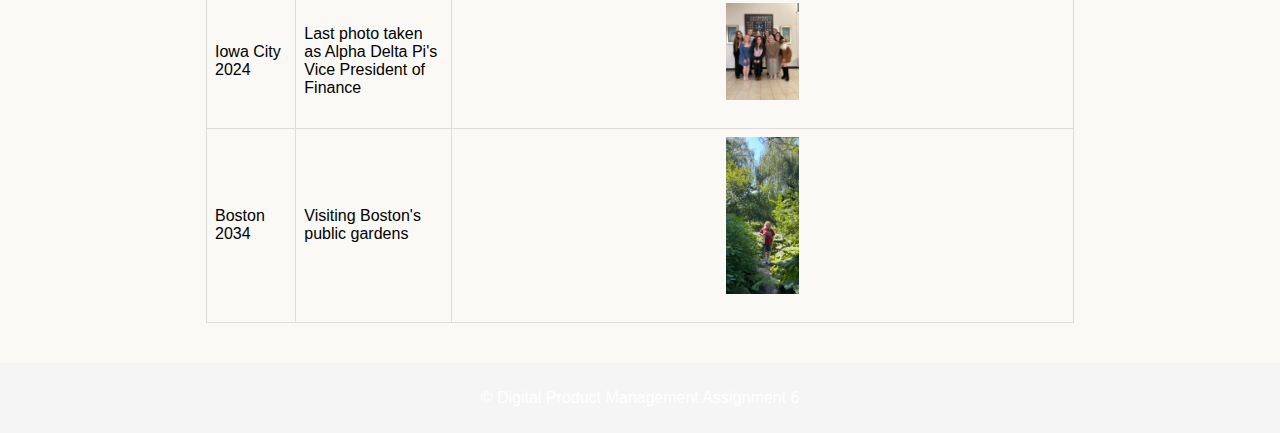
==== commit bbc3a27c: "actual final update" ====
--- a/index.html
+++ b/index.html
@@ -142,6 +142,7 @@
     <main>
         <!-- Headshot -->
         <section class="headshot-container">
+            <h2>Headshot</h2>
             <div class="headshot-image-container">
                 <img class="headshot-image" src="Head_Shoulder_image.jpg" alt="Gabrielle Kilpatrick Headshot">
                 <p class="photo-credits">Photo credit: Angie Vodraska</p>
@@ -151,7 +152,7 @@
         <!-- About Gabby -->
         <section class="about-gabby">
             <h2>About Gabby</h2>
-            <p>Welcome to Gabby's Corner! I'm Gabby, and this is my space to start my first self-made website.</p>
+            <p>Welcome to Gabby's Corner! I'm Gabby, and this is my area to start my first self-made website.</p>
             <p> I am currently a senior at the University of Iowa, studying Business Analytics. I intend to graduate this May of 2024 with honors in the degree.</p>
             <p> My plan for post-graduation currently is to either attend the University of Iowa's School of Law or to take a gap year and retake my LSAT.</p>
         </section>
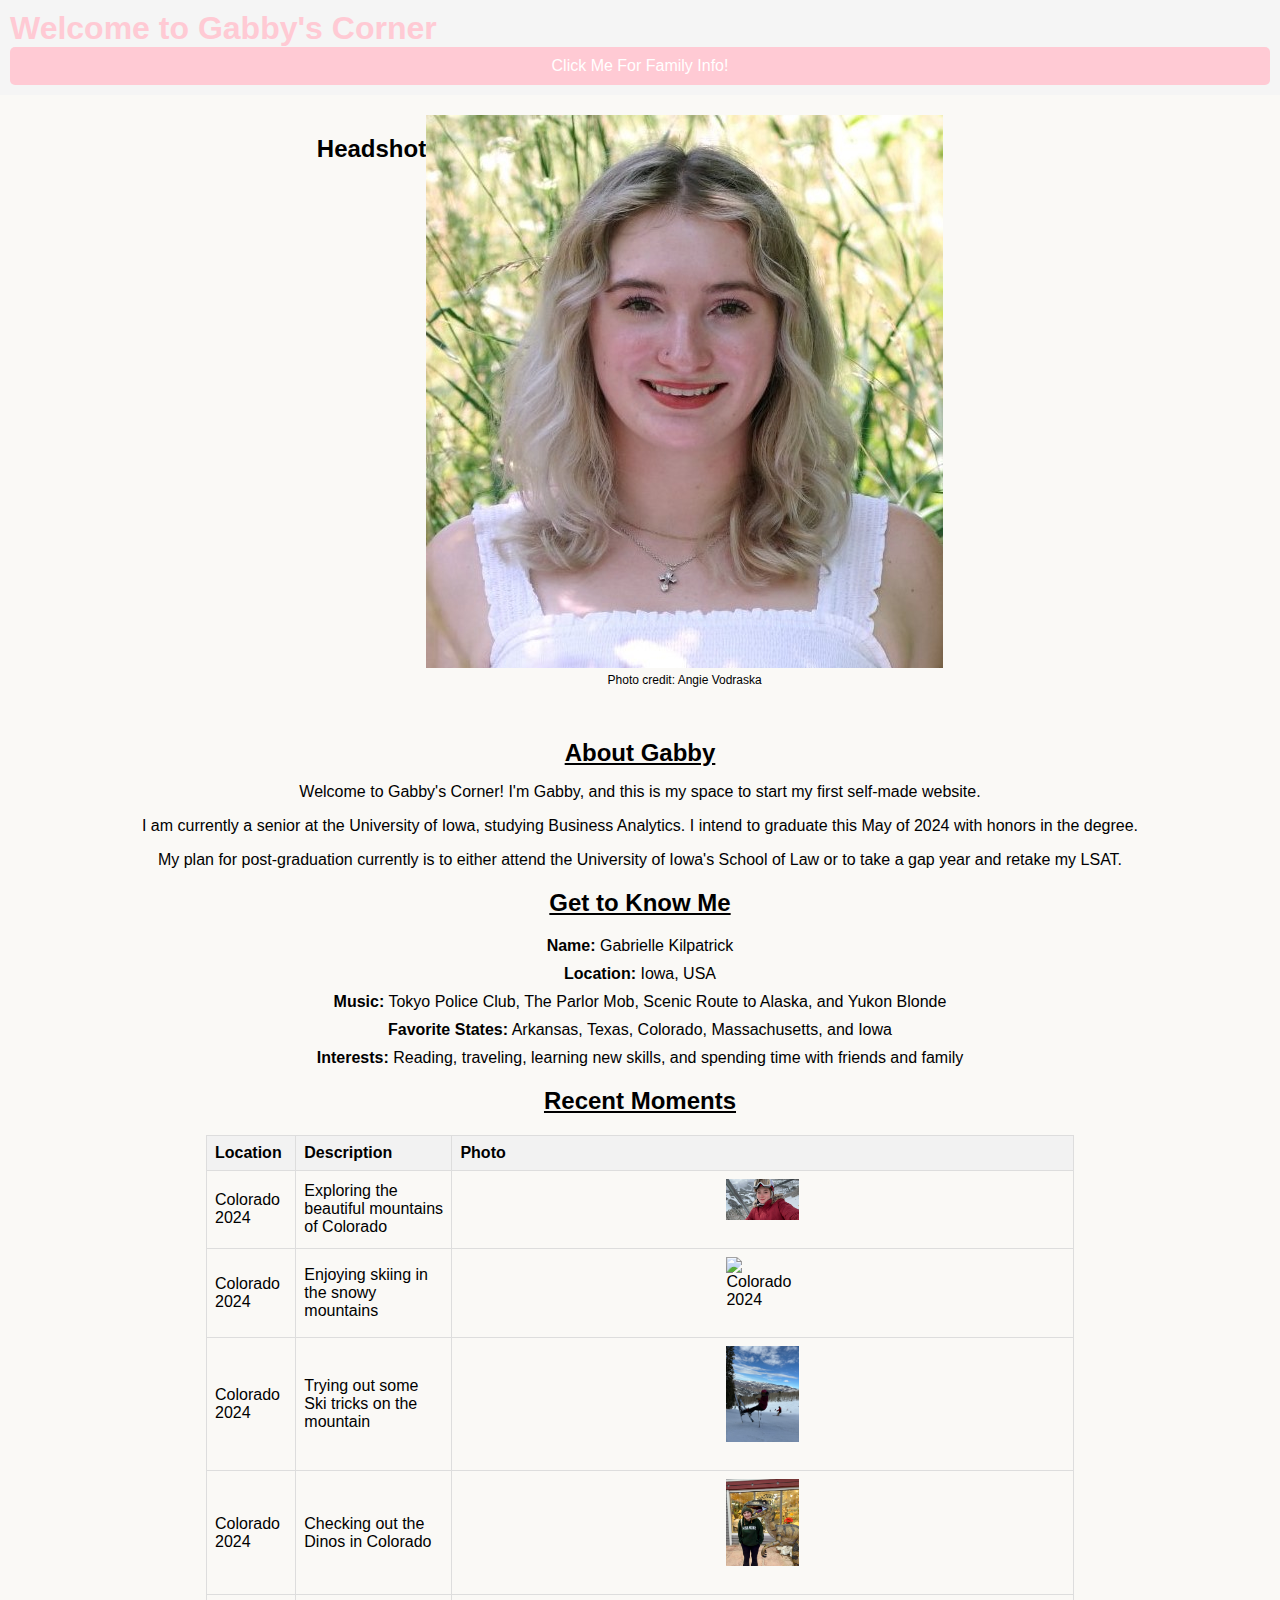
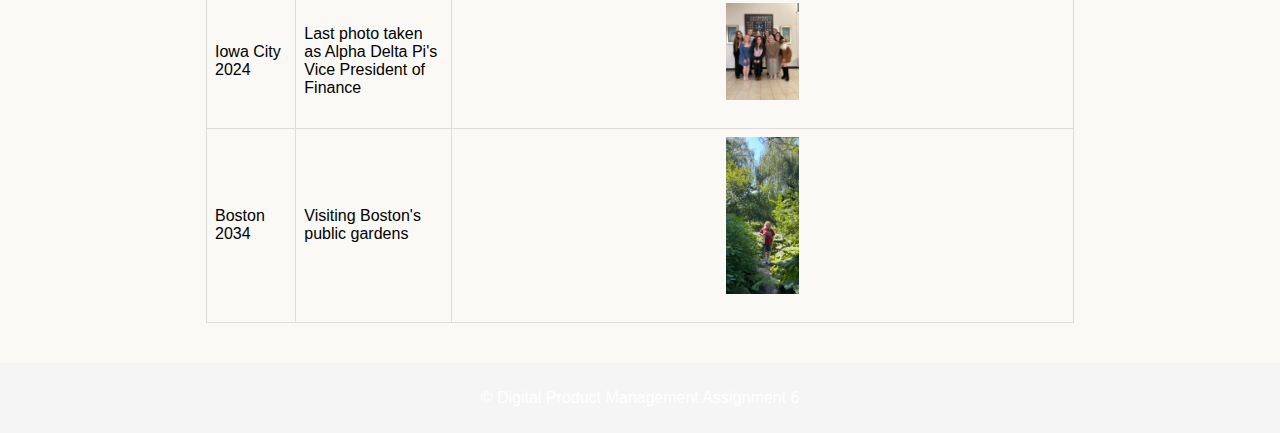
==== commit 167b36c7: "Merge branch 'feature'" ====
--- a/index.html
+++ b/index.html
@@ -152,7 +152,7 @@
         <!-- About Gabby -->
         <section class="about-gabby">
             <h2>About Gabby</h2>
-            <p>Welcome to Gabby's Corner! I'm Gabby, and this is my area to start my first self-made website.</p>
+            <p>Welcome to Gabby's Corner! I'm Gabby, and this is my space to start my first self-made website.</p>
             <p> I am currently a senior at the University of Iowa, studying Business Analytics. I intend to graduate this May of 2024 with honors in the degree.</p>
             <p> My plan for post-graduation currently is to either attend the University of Iowa's School of Law or to take a gap year and retake my LSAT.</p>
         </section>
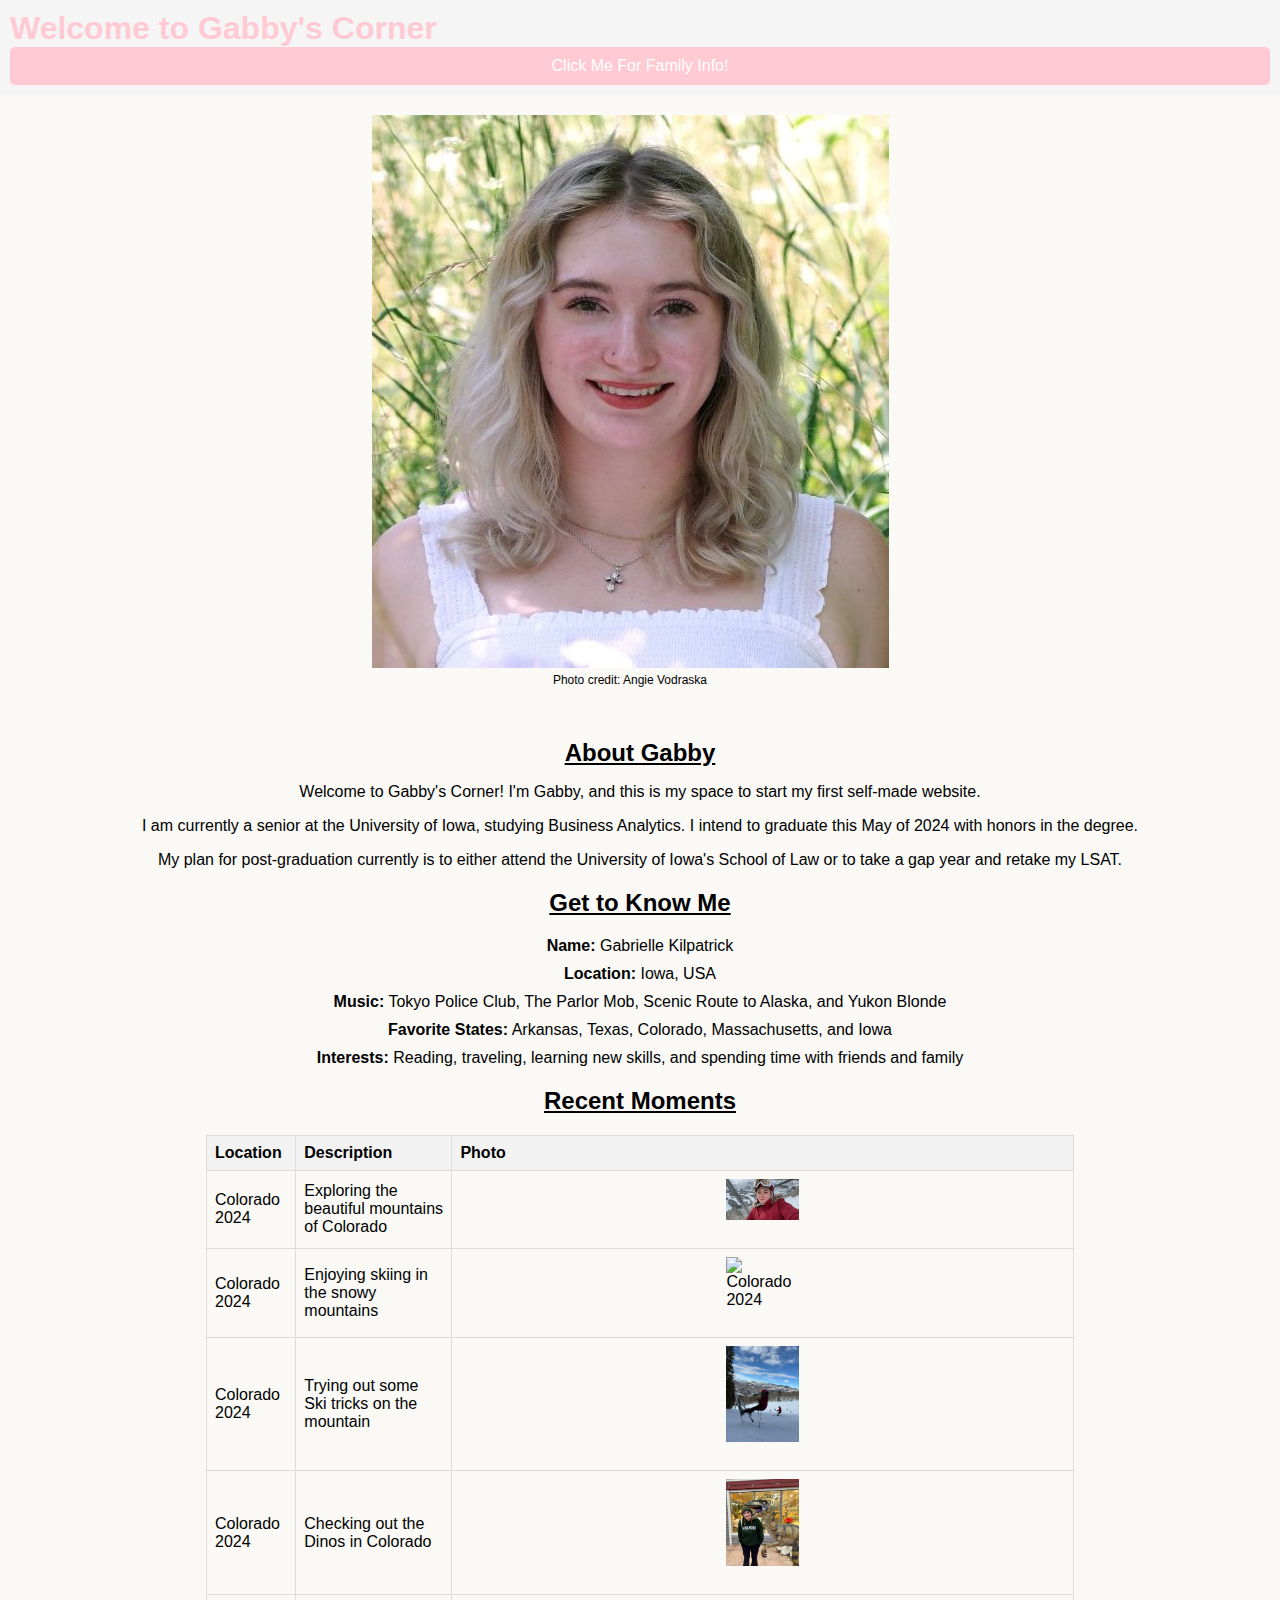
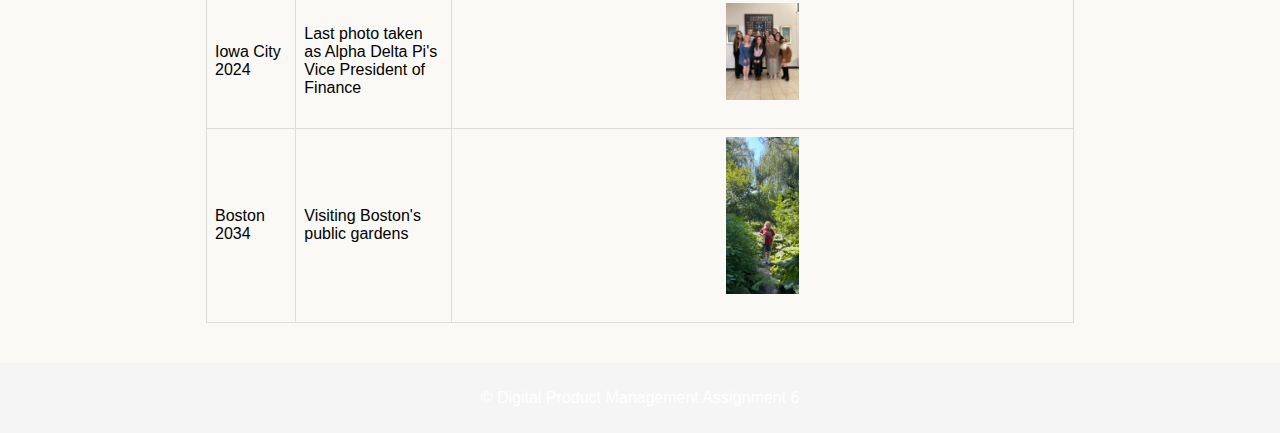
==== commit f6f08d49: "Update index.html" ====
--- a/index.html
+++ b/index.html
@@ -142,7 +142,7 @@
     <main>
         <!-- Headshot -->
         <section class="headshot-container">
-            <h2>Headshot</h2>
+            <h2></h2>
             <div class="headshot-image-container">
                 <img class="headshot-image" src="Head_Shoulder_image.jpg" alt="Gabrielle Kilpatrick Headshot">
                 <p class="photo-credits">Photo credit: Angie Vodraska</p>
